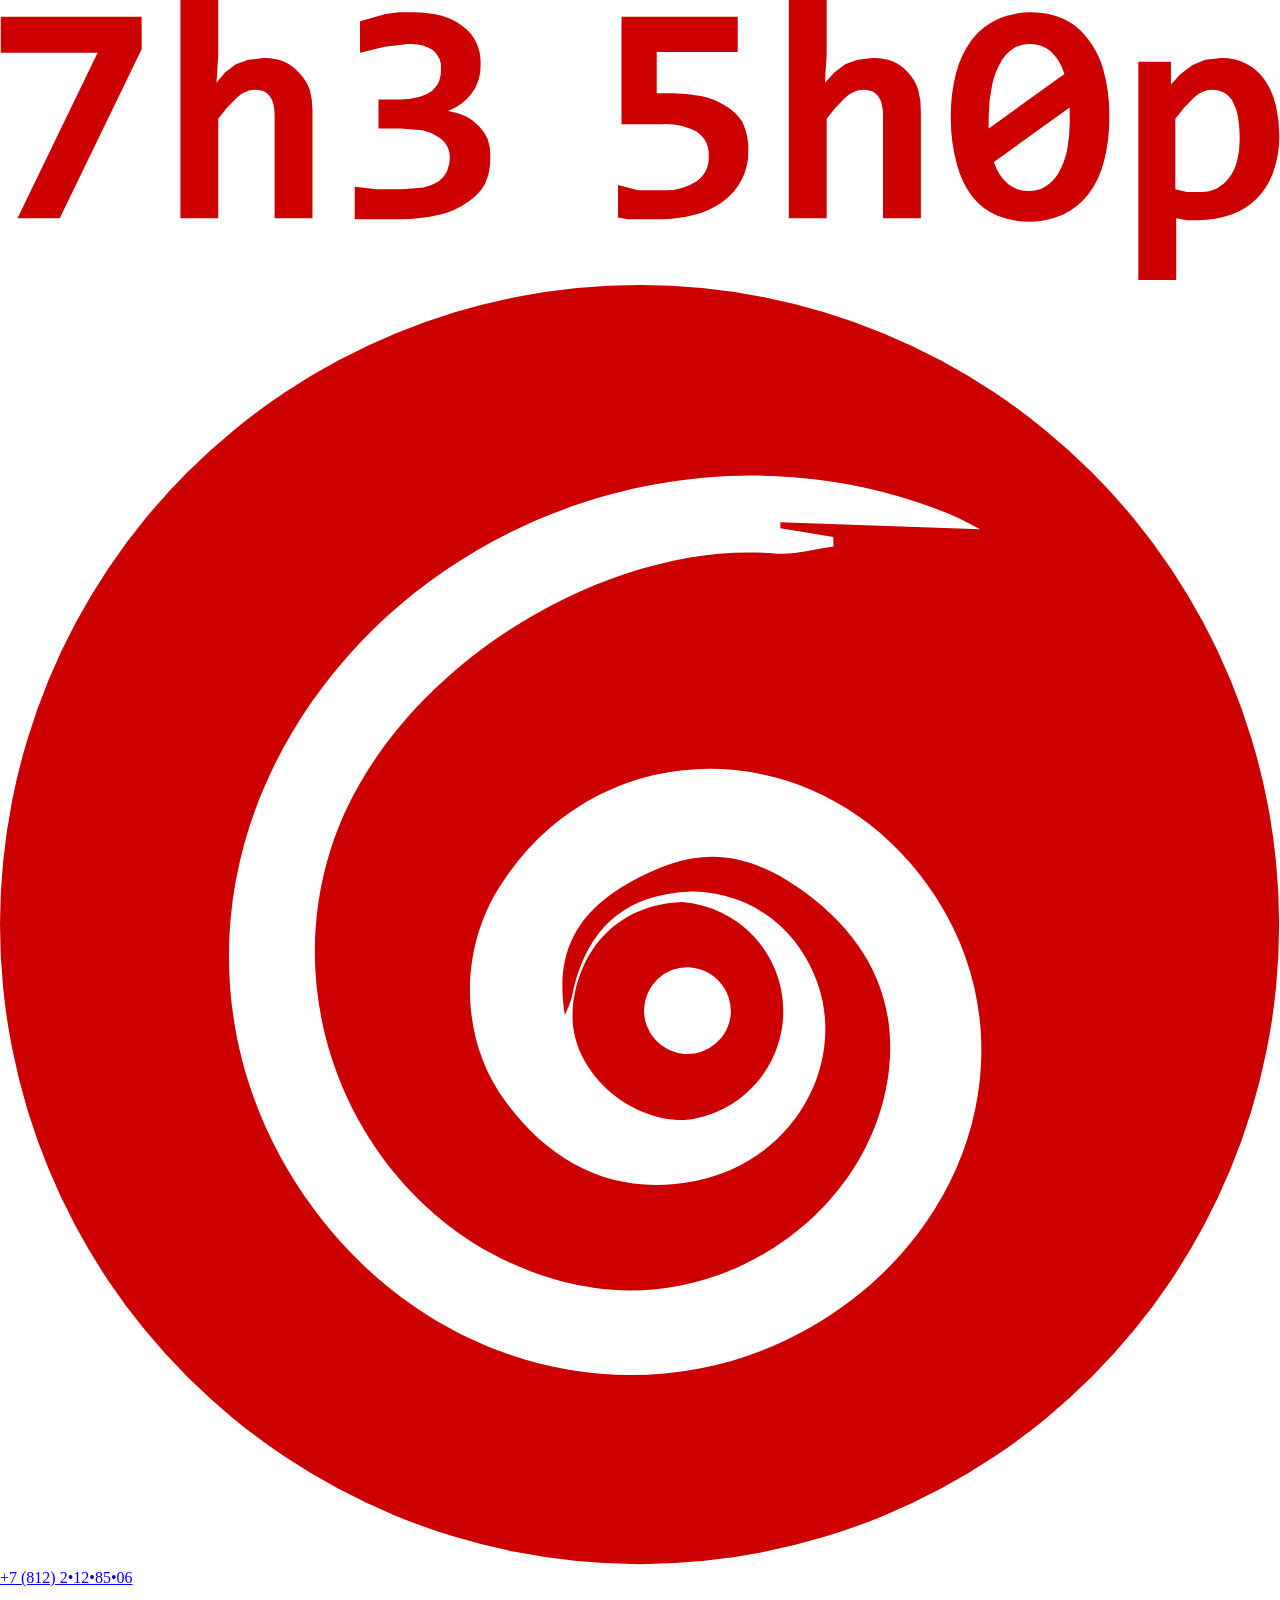
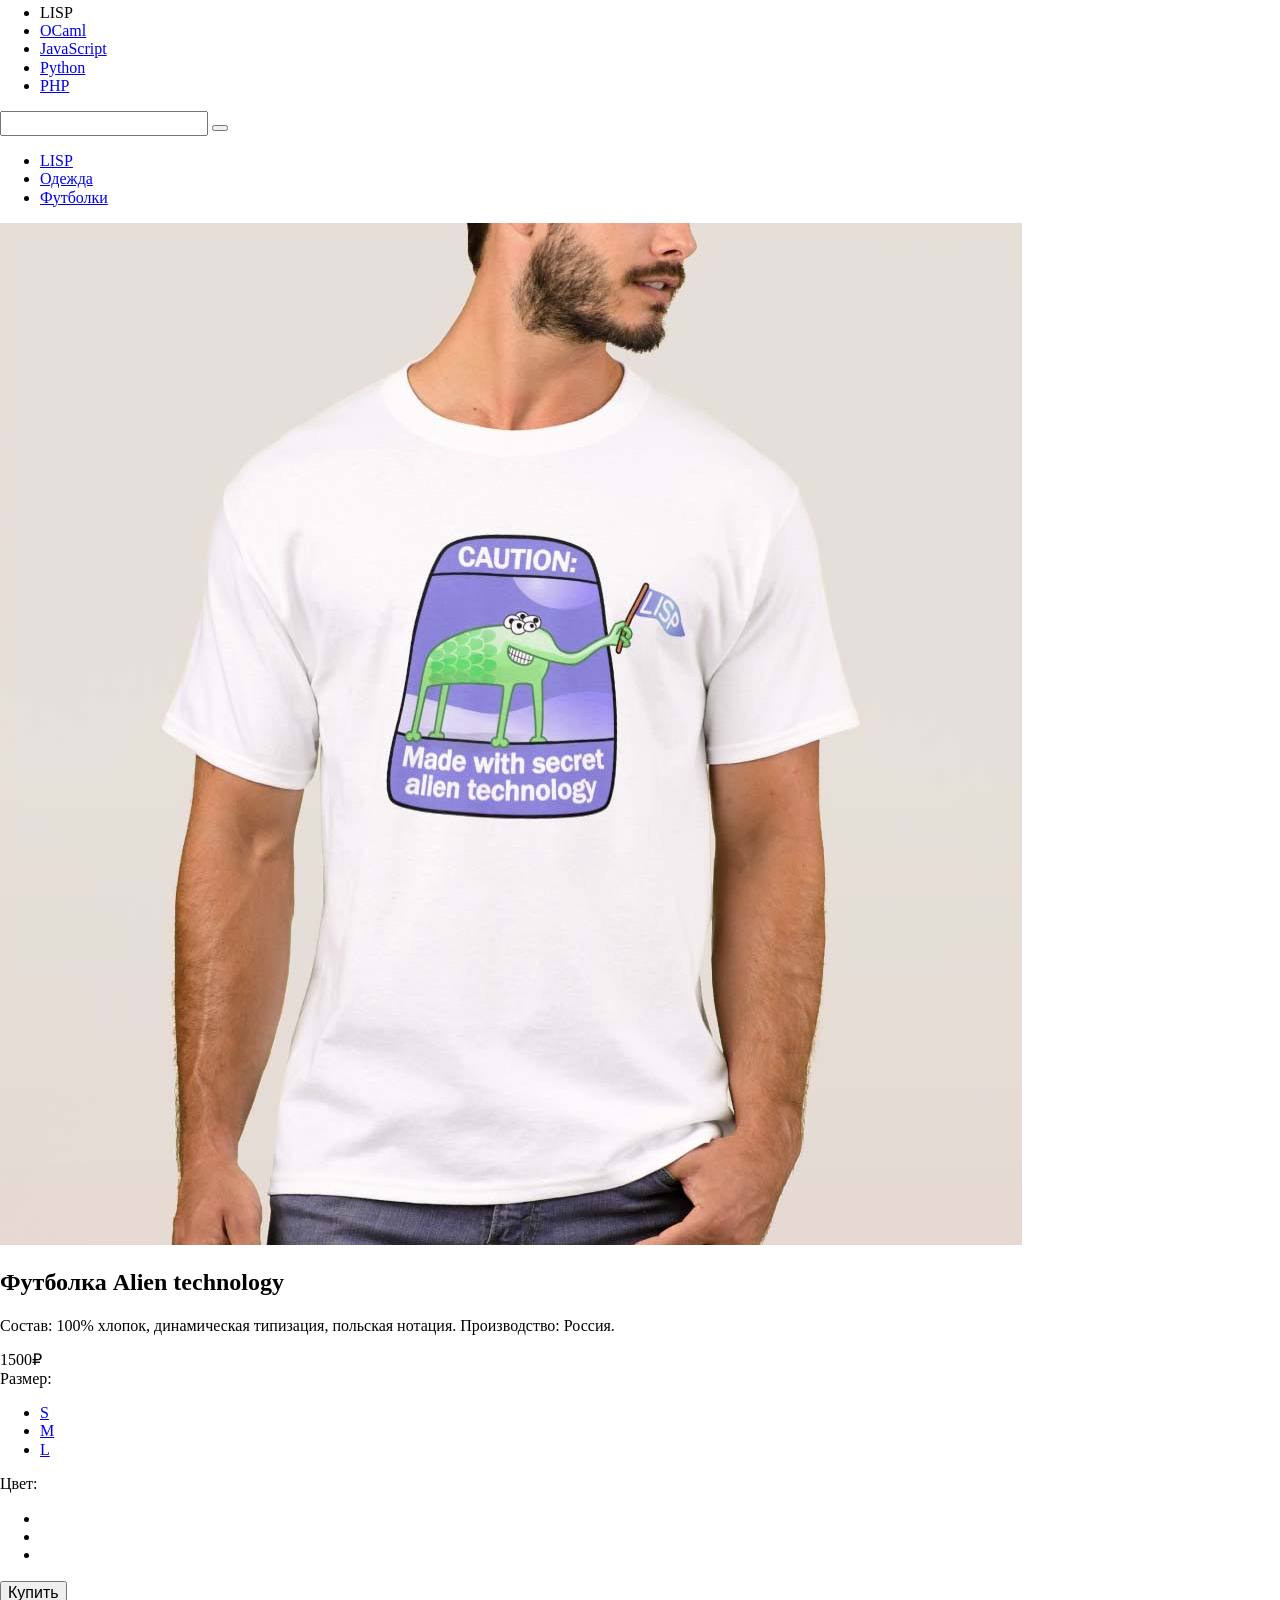
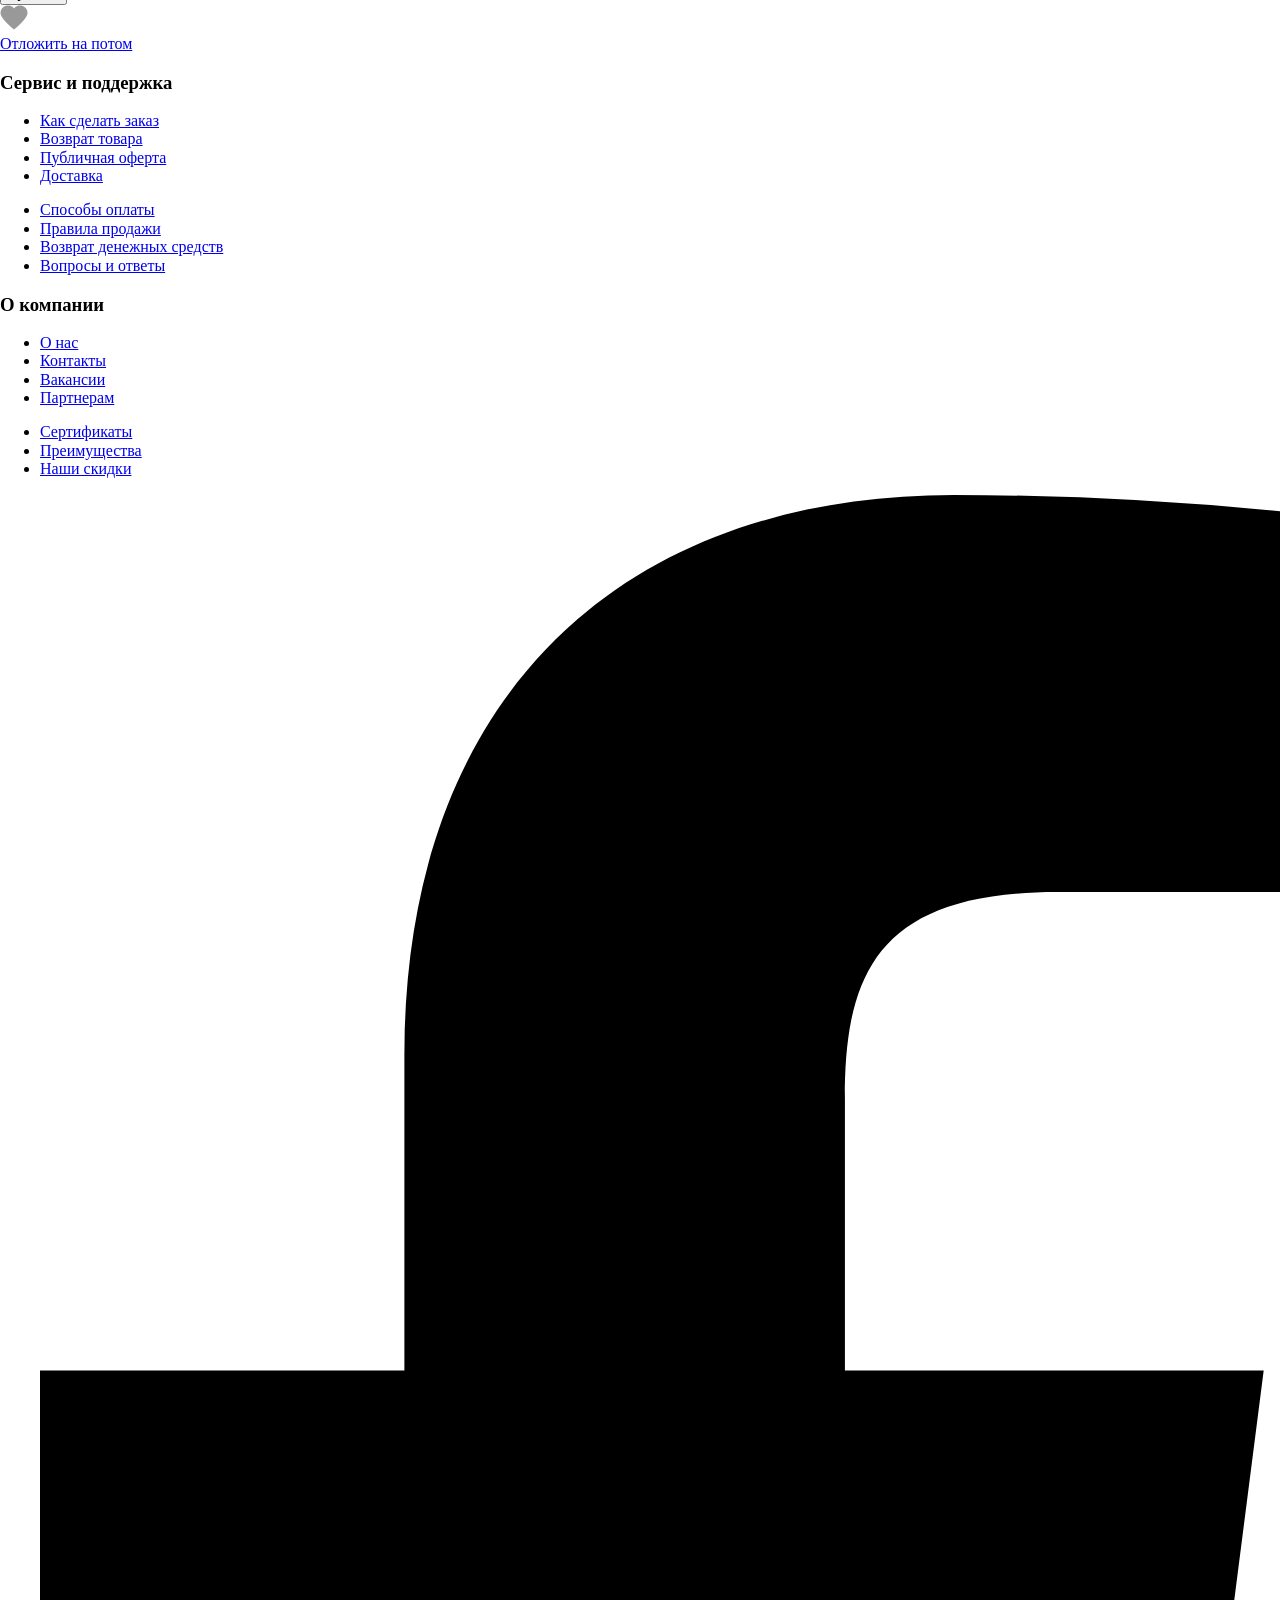
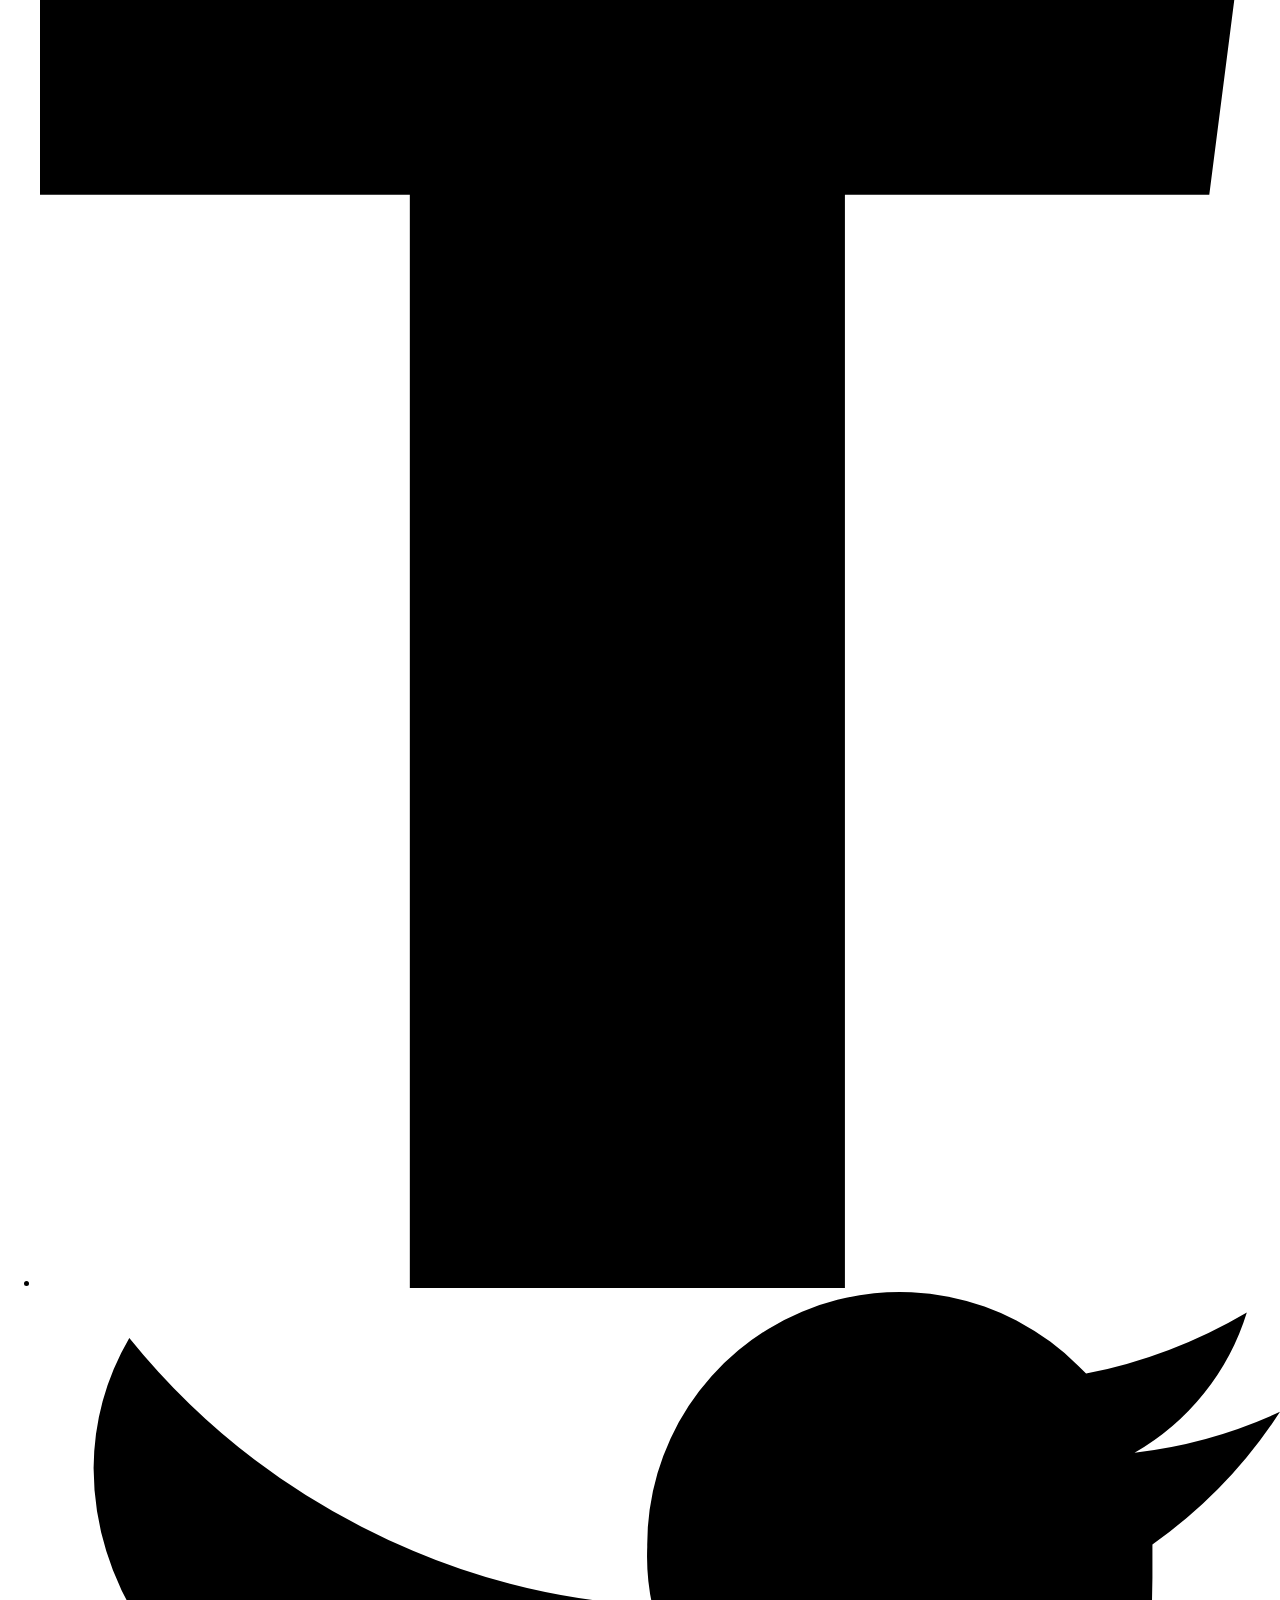
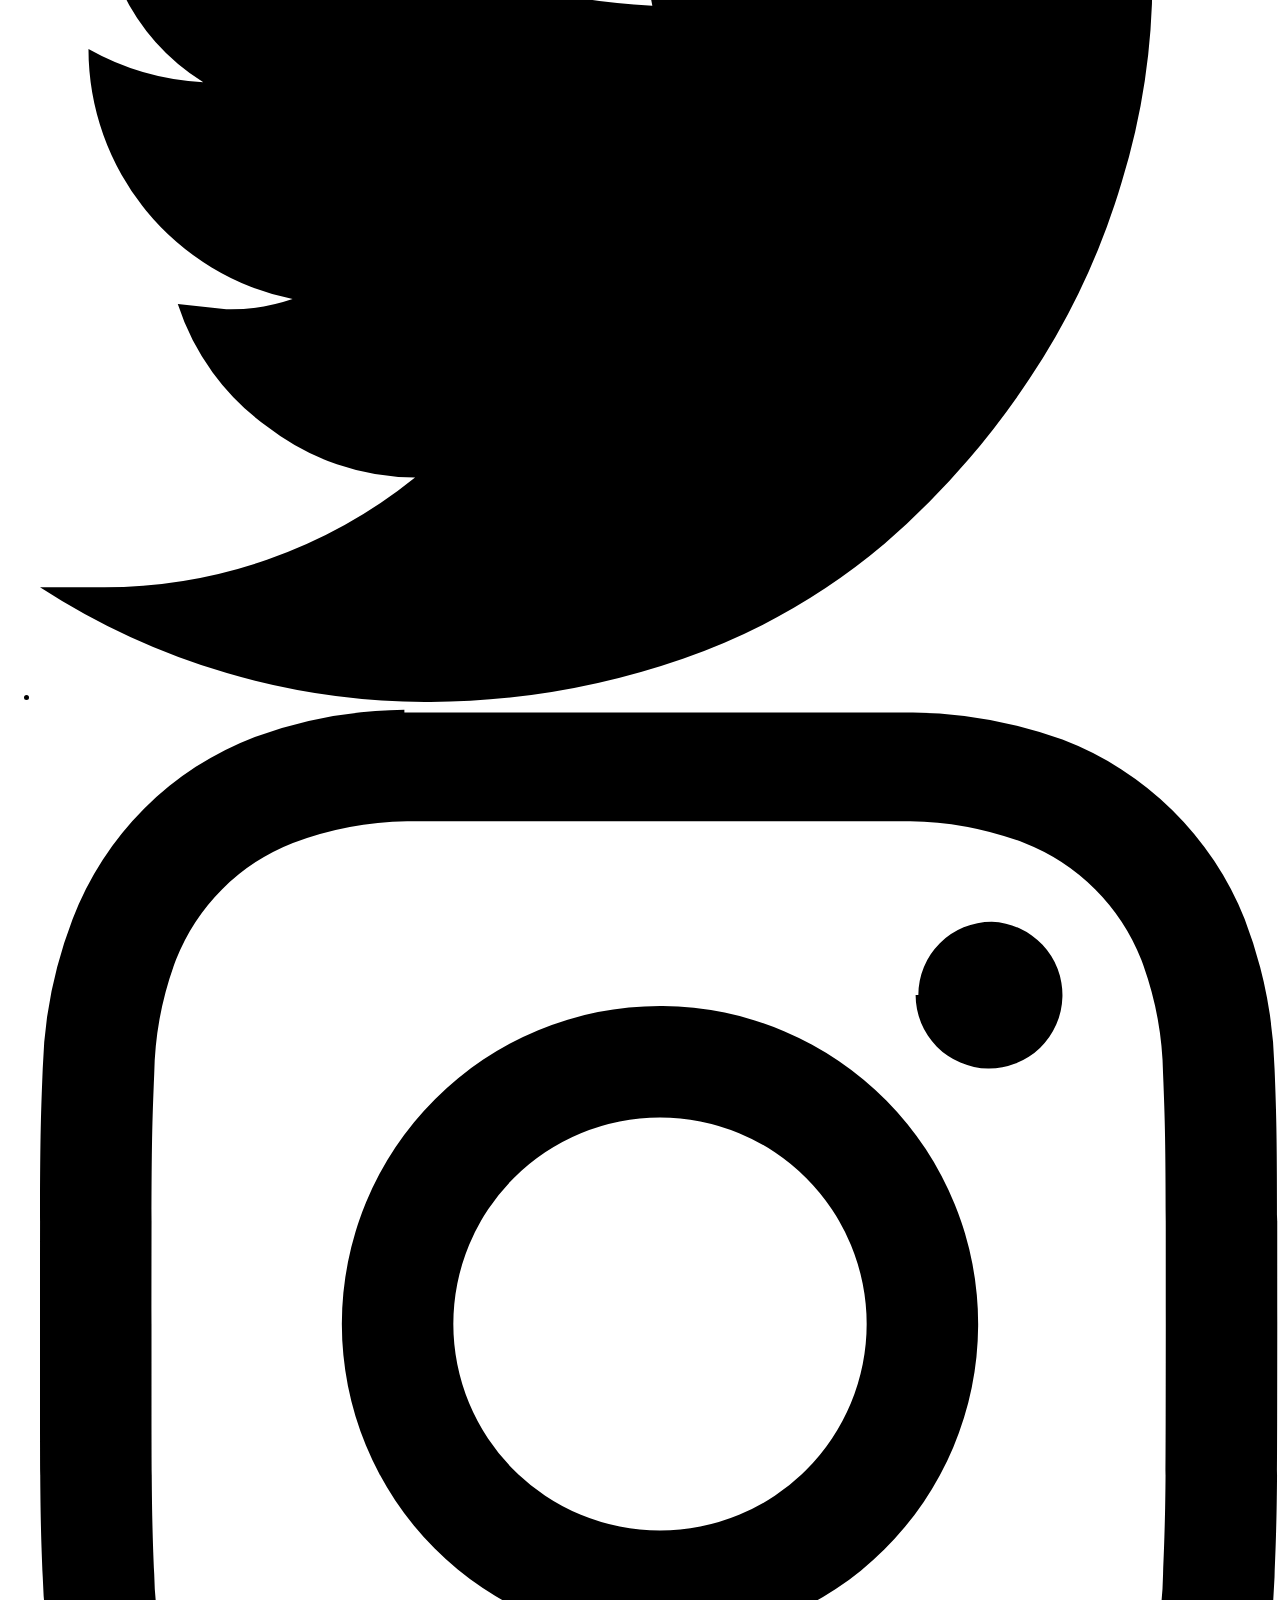
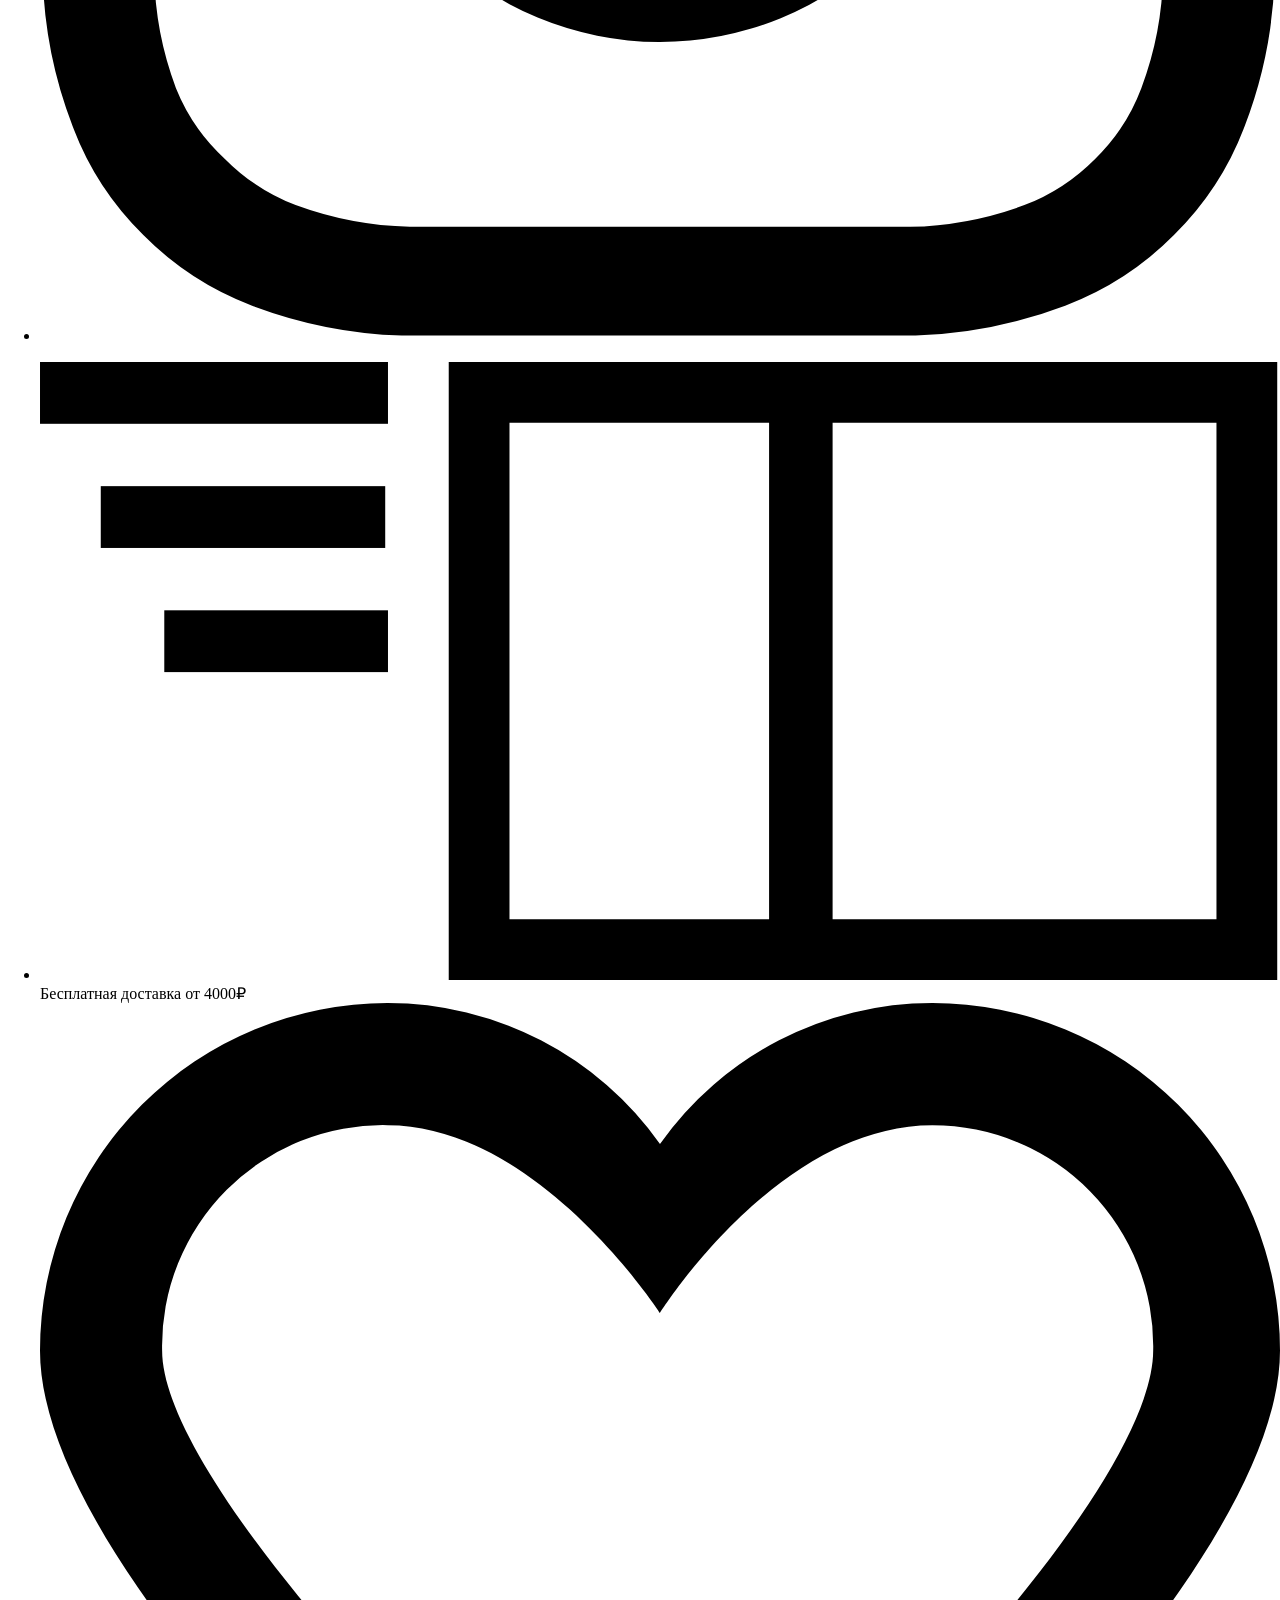
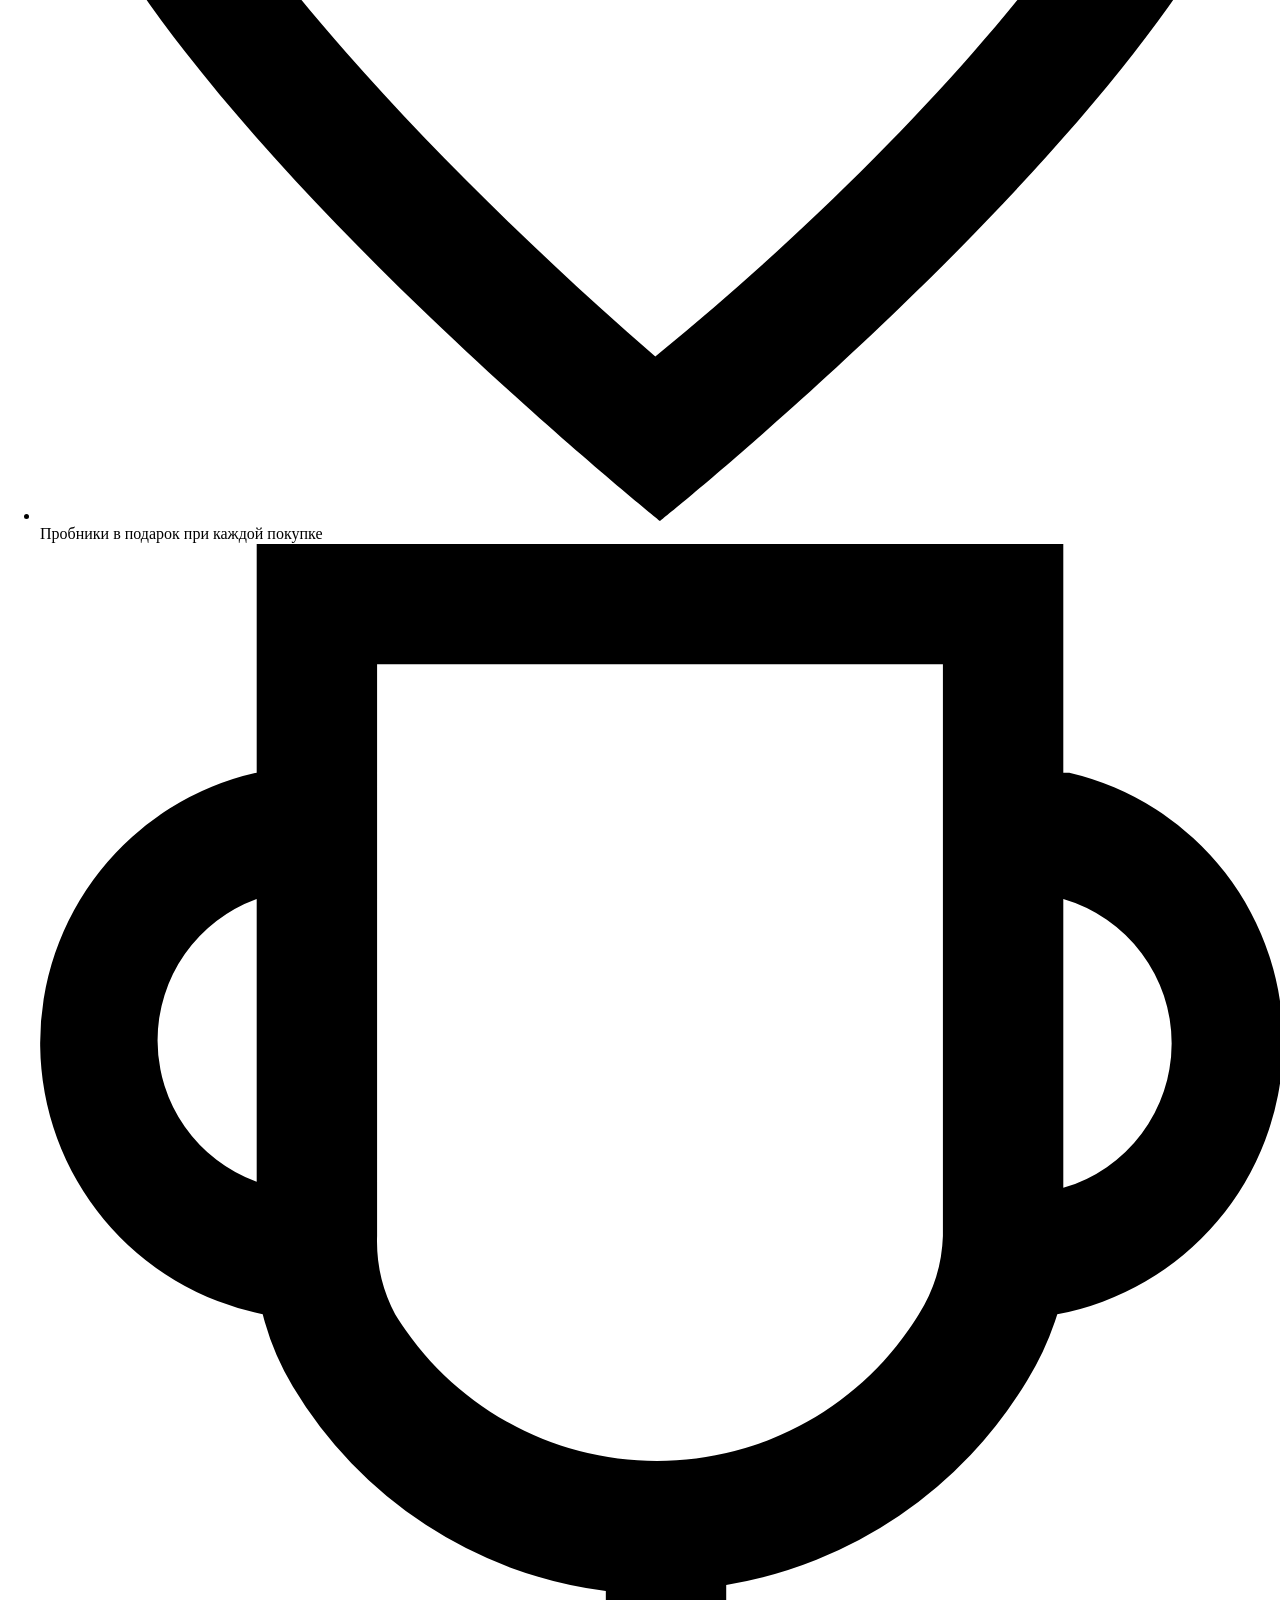
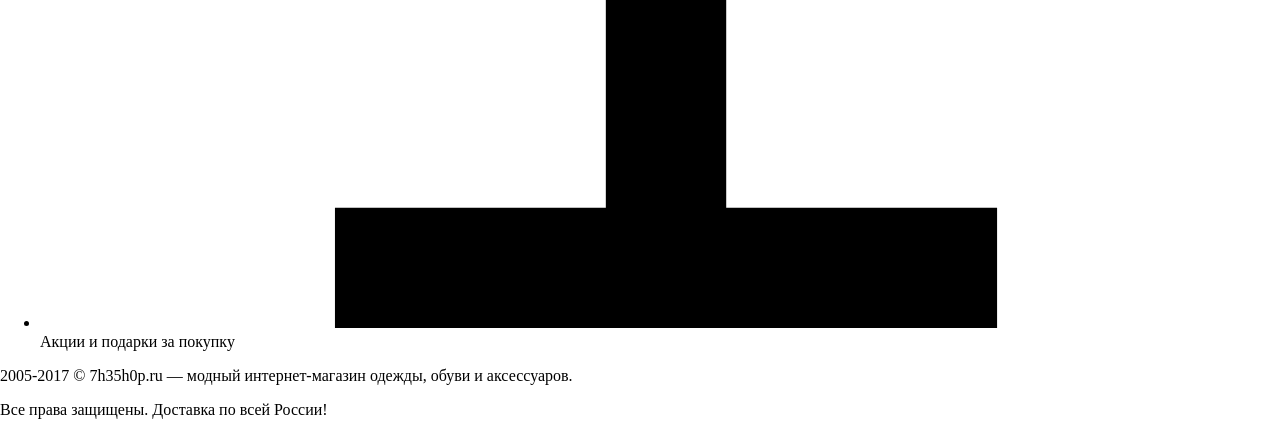
==== src/index.html @ dbb3b5ae "add files" ====
<!doctype html>
<html lang="ru-RU">
<head>
    <meta charset="UTF-8">

    <title>Document</title>
    <link rel="stylesheet" href="normalize.css">
    <link rel="stylesheet" href="css/main.css">

    <link href="https://fonts.googleapis.com/css?family=Roboto:300,400,700" rel="stylesheet">

    <meta name="viewport"
          content="width=device-width, user-scalable=no, initial-scale=1.0, maximum-scale=1.0, minimum-scale=1.0">
    <meta http-equiv="X-UA-Compatible" content="ie=edge">


</head>
<body>

<script type="text/javascript">
    function l_image(a) {
        document.example_img.src = a
    }
</script>
<div class="wrapper">
<div class="content">

    <header class="header">
        <div class="container clearfix">
            <div class="header__left">
                <object type="image/svg+xml" data="img/the_shop_logo.svg" class="header__logo-iconmain"></object>
            </div>
            <div class="header__center">
                <a class="header__logo" href="#">
                    <!--<img src="img/oggetto_logo" alt="logo">-->
                    <object type="image/svg+xml" data="img/oggetto_logo.svg" class="header__logo-icon"></object>
                </a>


            </div>
            <div class="header__right">
                <a href="tel:+78122128506" class="contacts__phone-link">+7 (812) 2•12•85•06</a>
            </div>
        </div>
    </header>


    <div class="navigation">
        <div class="container clearfix">
            <ul class="navigation__list">
                <li class="navigation__item">
                    LISP
                </li>
                <li class="navigation__item">
                    <a class="navigation__link" href="#">OCaml</a>
                </li>
                <li class="navigation__item">
                    <a class="navigation__link" href="#">JavaScript</a>
                </li>
                <li class="navigation__item">
                    <a class="navigation__link" href="#">Python</a>
                </li>
                <li class="navigation__item">
                    <a class="navigation__link" href="#">PHP</a>
                </li>
            </ul>
            <div class="navigation__search">
                <form class="navigation__form" action="#" method="get">
                    <input class="navigation__textfield" type="text">
                    <button class="navigation__button" type="submit"></button>
                </form>
            </div>
        </div>
    </div>

    <main class="maincontent">
        <div class="container clearfix">
            <div class="breadcrumbs">
                <ul class="breadcrumbs__list">
                    <li class="breadcrumbs__item">
                        <a class="breadcrumbs__link" href="#">LISP</a>
                    </li>
                    <li class="breadcrumbs__item">
                        <a class="breadcrumbs__link" href="#">Одежда</a>
                    </li>
                    <li class="breadcrumbs__item breadcrumbs__item--active">
                        <a class="breadcrumbs__link" href="#">Футболки</a>
                    </li>
                </ul>
            </div>


            <div class="product">
                <img src="img/tshirts/tshirt_white.jpg" alt="tshirt_white" name="example_img">
            </div>

            <div class="info">
                <div class="info__description">
                    <h2 class="info__title">
                        Футболка Alien technology
                    </h2>
                    <p class="info__description">
                        Состав: 100&#37; хлопок, динамическая типизация, польская нотация.
                        Производство: Россия.
                    </p>
                </div>
                <div class="info__price">
                    <span class="price__rub">1500₽</span>
                </div>

                <div class="info__size">
                    Размер:
                </div>




                <ul class="info__list">
                    <li class="info__item" onclick="this.className = (this.className == 'info__item' ? 'info__item_active' : 'info__item')">
                        <a href="#" class="info__link">S</a>
                    </li>
                    <li class="info__item" onclick="this.className = (this.className == 'info__item' ? 'info__item_active' : 'info__item')">
                        <a href="#" class="info__link">M</a>
                    </li>
                    <li class="info__item" onclick="this.className = (this.className == 'info__item' ? 'info__item_active' : 'info__item')">
                        <a href="#" class="info__link">L</a>
                    </li>
                </ul>
                <div class="info__color">
                    Цвет:
                </div>

                <ul class="info__color-list">

                    <li class="info__color-item info__color-white">
                    <a href="javascript:l_image ('img/tshirts/tshirt_white.jpg')" class="info__link-color">

                    </a>
                    </li>


                        <li class="info__color-item info__color-yellow">
                            <a href="javascript:l_image ('img/tshirts/tshirt_yellow.jpg')" class="info__link-color"></a>
                        </li>


                        <li class="info__color-item info__color-green">
                            <a href="javascript:l_image ('img/tshirts/tshirt_green.jpg')" class="info__link-color"></a>
                        </li>

                </ul>


                <button class="info__buy">
                    Купить
                </button>

                <div class="info__wishlist">

                    <a href="#" class="info__link-wish">
                        <div class="info__img">
                            <object type="image/svg+xml" data="img/icons/heart-grey.svg" class="info__icon"></object>

                        </div>
                        <div class="info__text">
                            Отложить на потом
                        </div>
                    </a>

                </div>
            </div>
        </div>
    </main>
</div>
<footer class="footer">
    <div class="container ">
        <div class="footer__top clearfix">

            <div class="service">
                <h3 class="service__title">
                    Сервис и поддержка
                </h3>
                <ul class="service__list service__list-first">
                    <li class="service__item">
                        <a href="#" class="service__link">Как сделать заказ</a>
                    </li>
                    <li class="service__item">
                        <a href="#" class="service__link">Возврат товара</a>
                    </li>
                    <li class="service__item">
                        <a href="#" class="service__link">Публичная оферта</a>
                    </li>
                    <li class="service__item">
                        <a href="#" class="service__link">Доставка</a>
                    </li>
                </ul>

                <ul class="service__list service__list-second">
                    <li class="service__item">
                        <a href="#" class="service__link">Способы оплаты</a>
                    </li>
                    <li class="service__item">
                        <a href="#" class="service__link">Правила продажи</a>
                    </li>
                    <li class="service__item">
                        <a href="#" class="service__link">Возврат денежных средств</a>
                    </li>
                    <li class="service__item">
                        <a href="#" class="service__link"> Вопросы и ответы</a>
                    </li>
                </ul>
            </div>

            <div class="about">
                <h3 class="about__title">
                    О компании
                </h3>
                <ul class="about__list about__list-first">
                    <li class="about__item ">
                        <a href="#" class="about__link">О нас</a>
                    </li>
                    <li class="about__item">
                        <a href="#" class="about__link">Контакты</a>
                    </li>
                    <li class="about__item">
                        <a href="#" class="about__link">Вакансии</a>
                    </li>
                    <li class="about__item">
                        <a href="#" class="about__link">Партнерам</a>
                    </li>
                </ul>

                <ul class="about__list about__list-second">
                    <li class="about__item">
                        <a href="#" class="about__link">Сертификаты</a>
                    </li>
                    <li class="about__item">
                        <a href="#" class="about__link">Преимущества</a>
                    </li>
                    <li class="about__item">
                        <a href="#" class="about__link">Наши скидки</a>
                    </li>
                </ul>
            </div>


            <div class="social">
                <ul class="social__list">
                    <li class="social__item">
                        <a href="#" class="social__link">
                            <img src="img/icons/facebook.svg" alt="" class="social__icon">
                        </a>
                    </li>
                    <li class="social__item">
                        <a href="#" class="social__link">
                            <img src="img/icons/twitter.svg" alt="" class="social__icon">
                        </a>
                    </li>
                    <li class="social__item">
                        <a href="#" class="social__link">
                            <img src="img/icons/instagram.svg" alt="" class="social__icon">
                        </a>
                    </li>
                </ul>
            </div>

            <div class="avantages">
                <ul class="avantages__list">
                    <li class="avantages__item avantages__item--del">
                        <div class="avantages__img">
                            <img src="img/icons/delivery.svg" alt="" class="avantages__icon">
                        </div>
                        <div class="avantages__text">
                            Бесплатная доставка от 4000₽
                        </div>
                    </li>


                    <li class="avantages__item avantages__item--present">
                        <div class="avantages__img">
                            <img src="img/icons/heart.svg" alt="" class="avantages__icon">
                        </div>
                        <div class="avantages__text">
                            Пробники в подарок при каждой покупке
                        </div>
                    </li>


                    <li class="avantages__item avantages__item--stock">
                        <div class="avantages__img">
                            <img src="img/icons/cup.svg" alt="" class="avantages__icon">
                        </div>
                        <div class="avantages__text">
                            Акции и подарки за покупку
                        </div>
                    </li>
                </ul>
            </div>
        </div>
        <div class="footer__bottom">
            <div class="text">
                <p class="text__license">
                    2005-2017 © 7h35h0p.ru — модный интернет-магазин одежды, обуви и аксессуаров.
                </p>
                <p class="text__delivery">
                    Все права защищены. Доставка по всей России!
                </p>
            </div>
        </div>


    </div>
</footer>
</div>

</body>
</html>
---- src/css/main.css ----
@import "fonts.css";
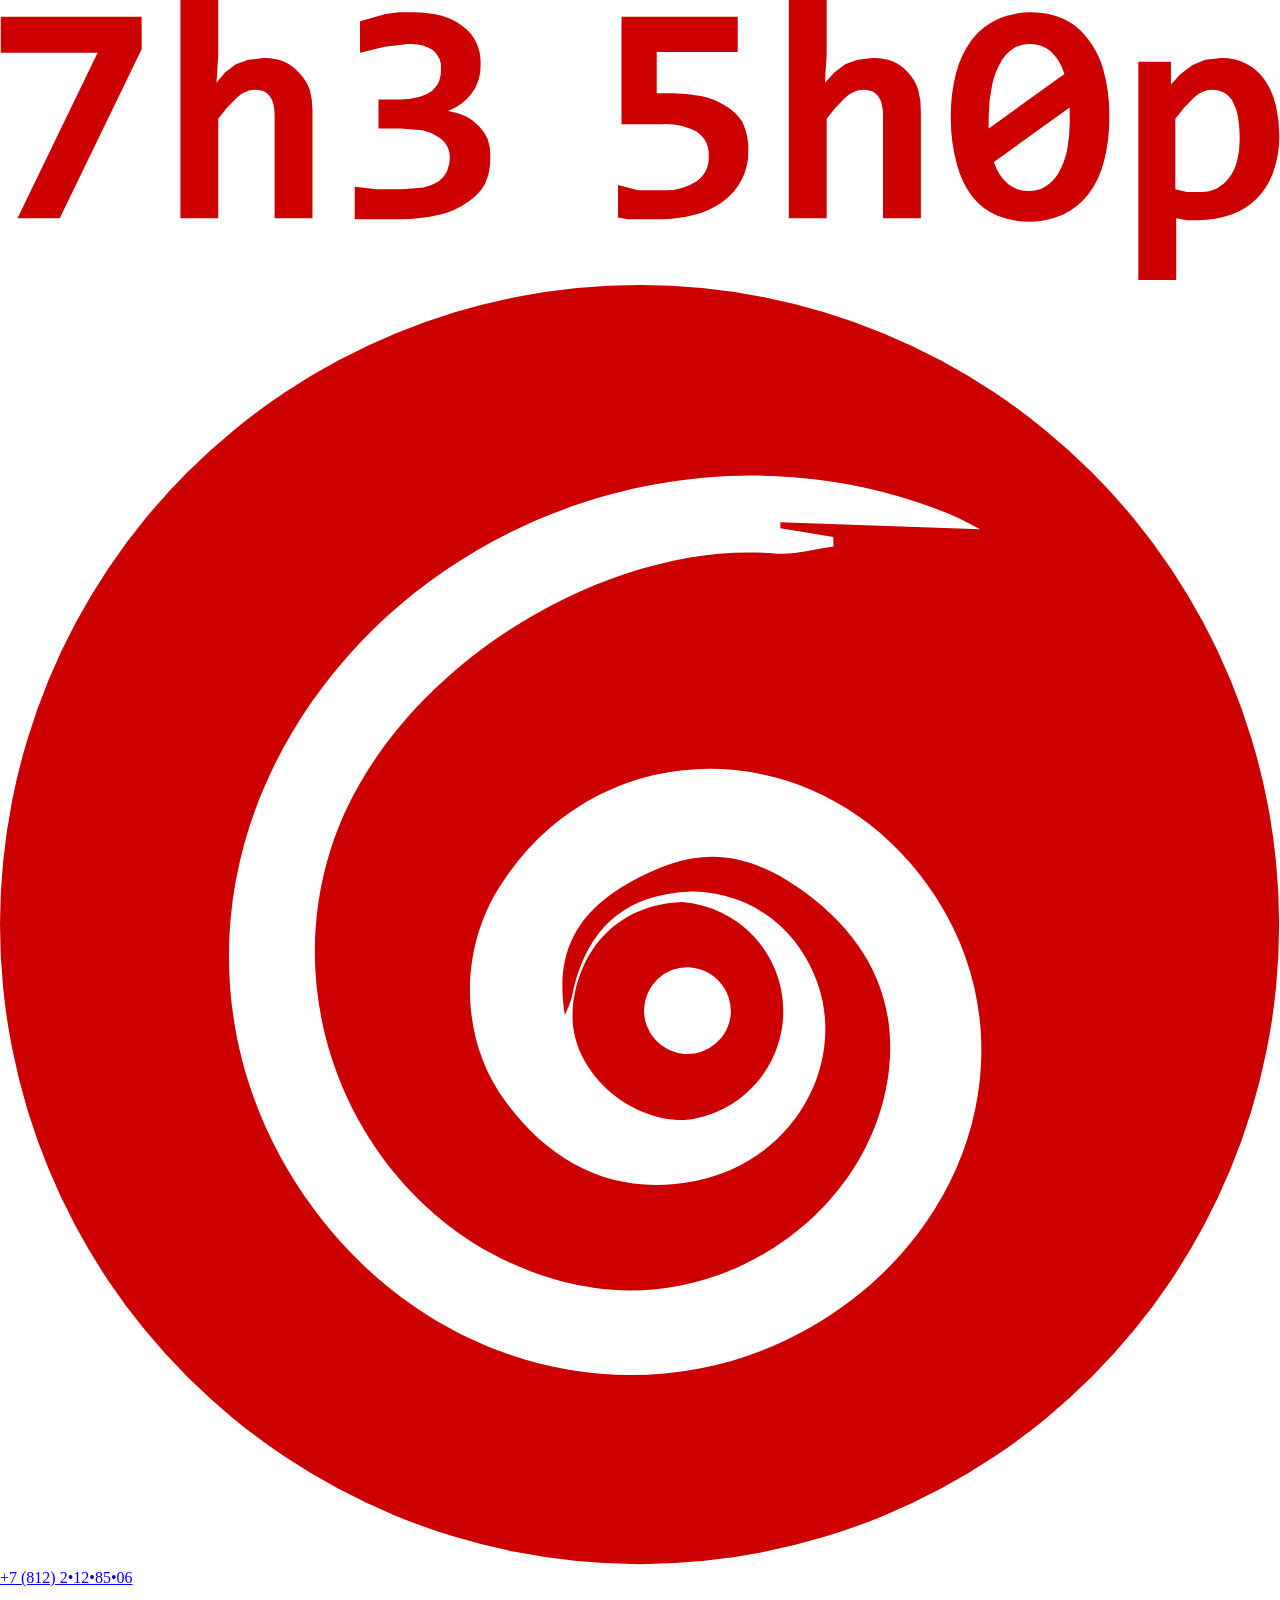
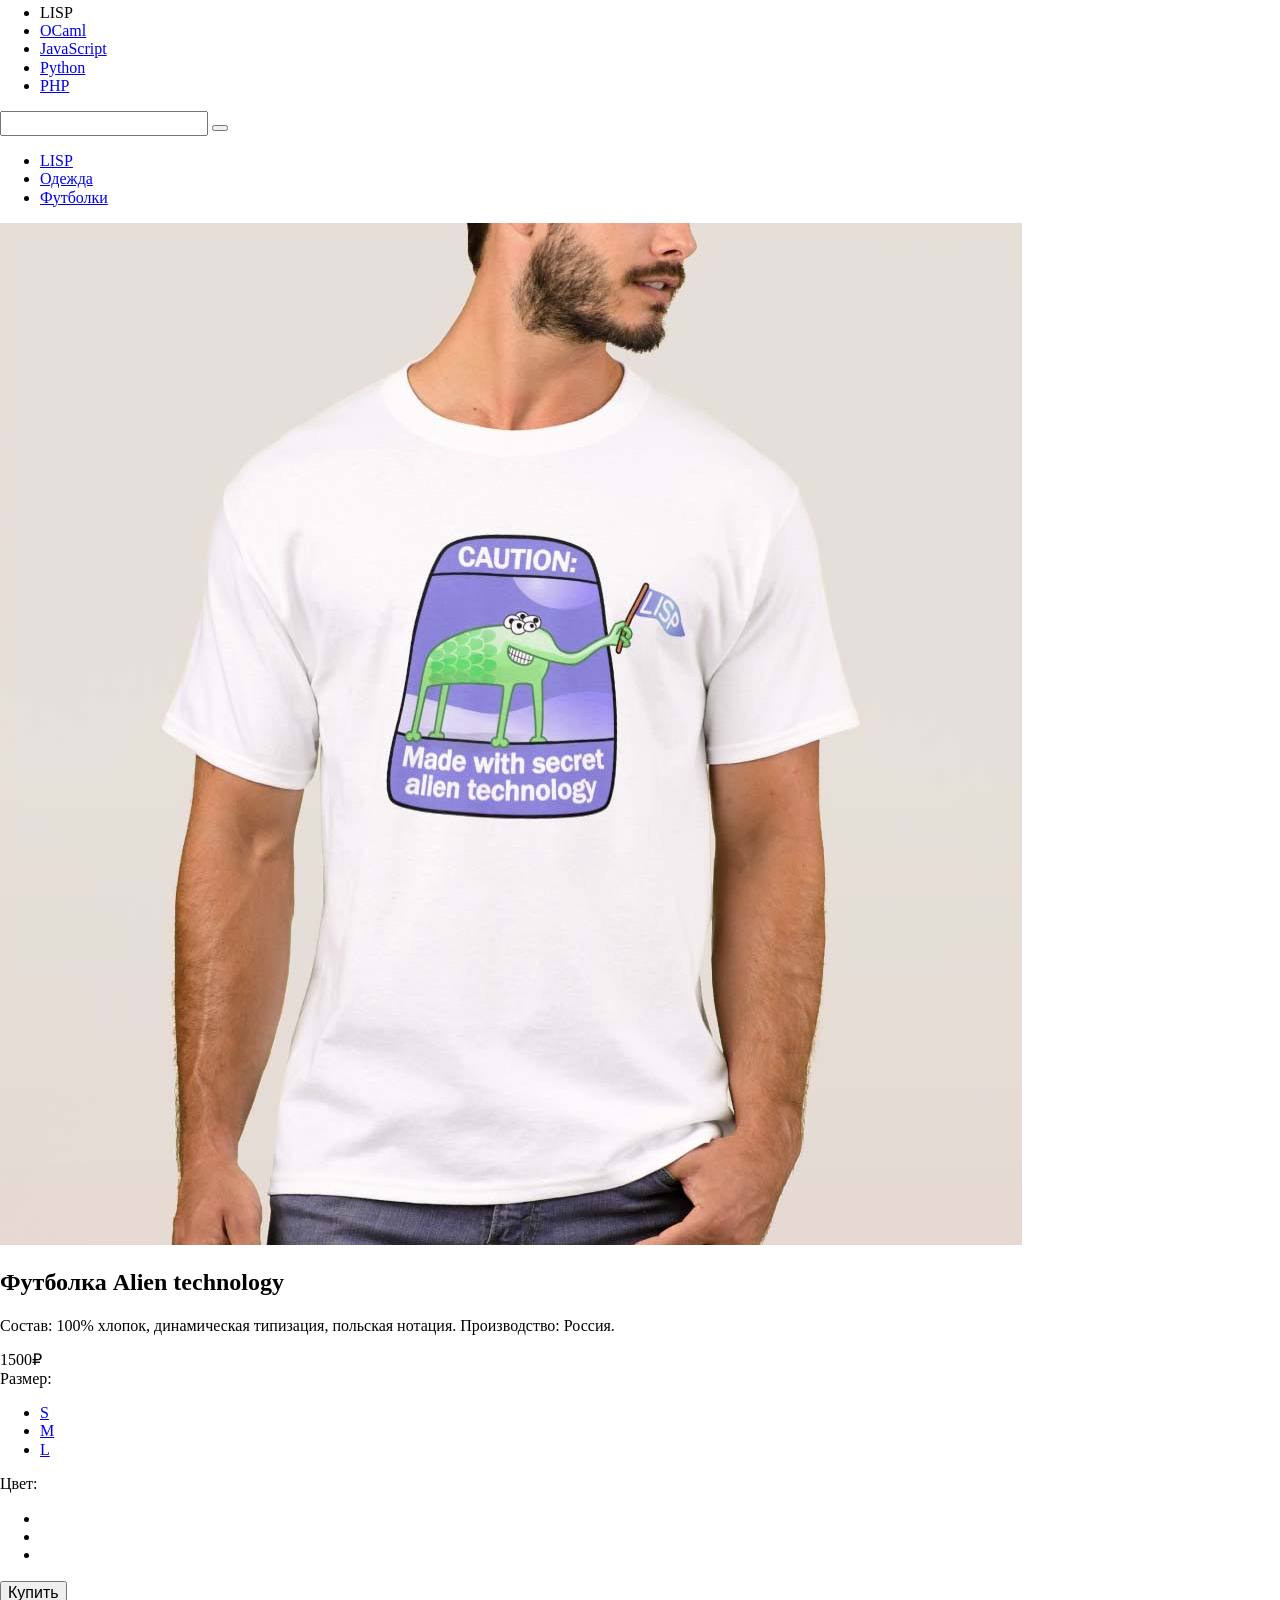
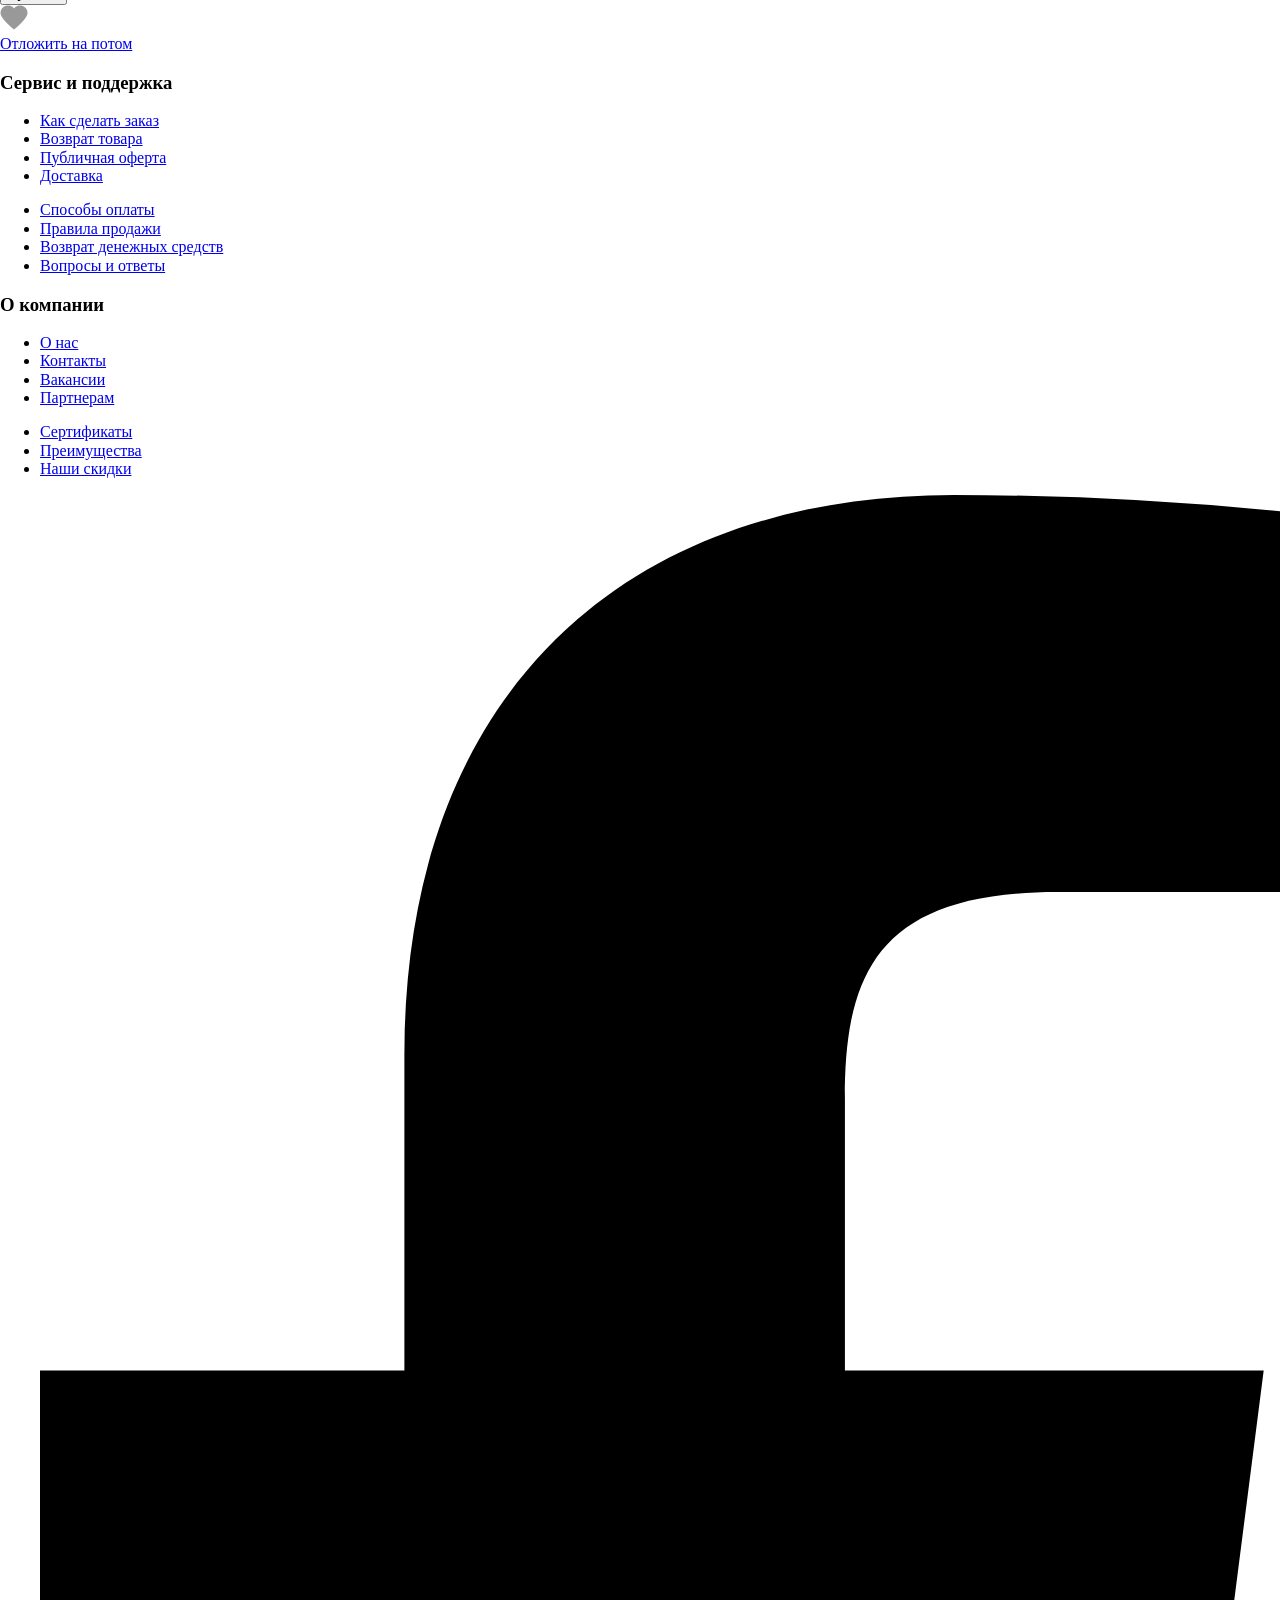
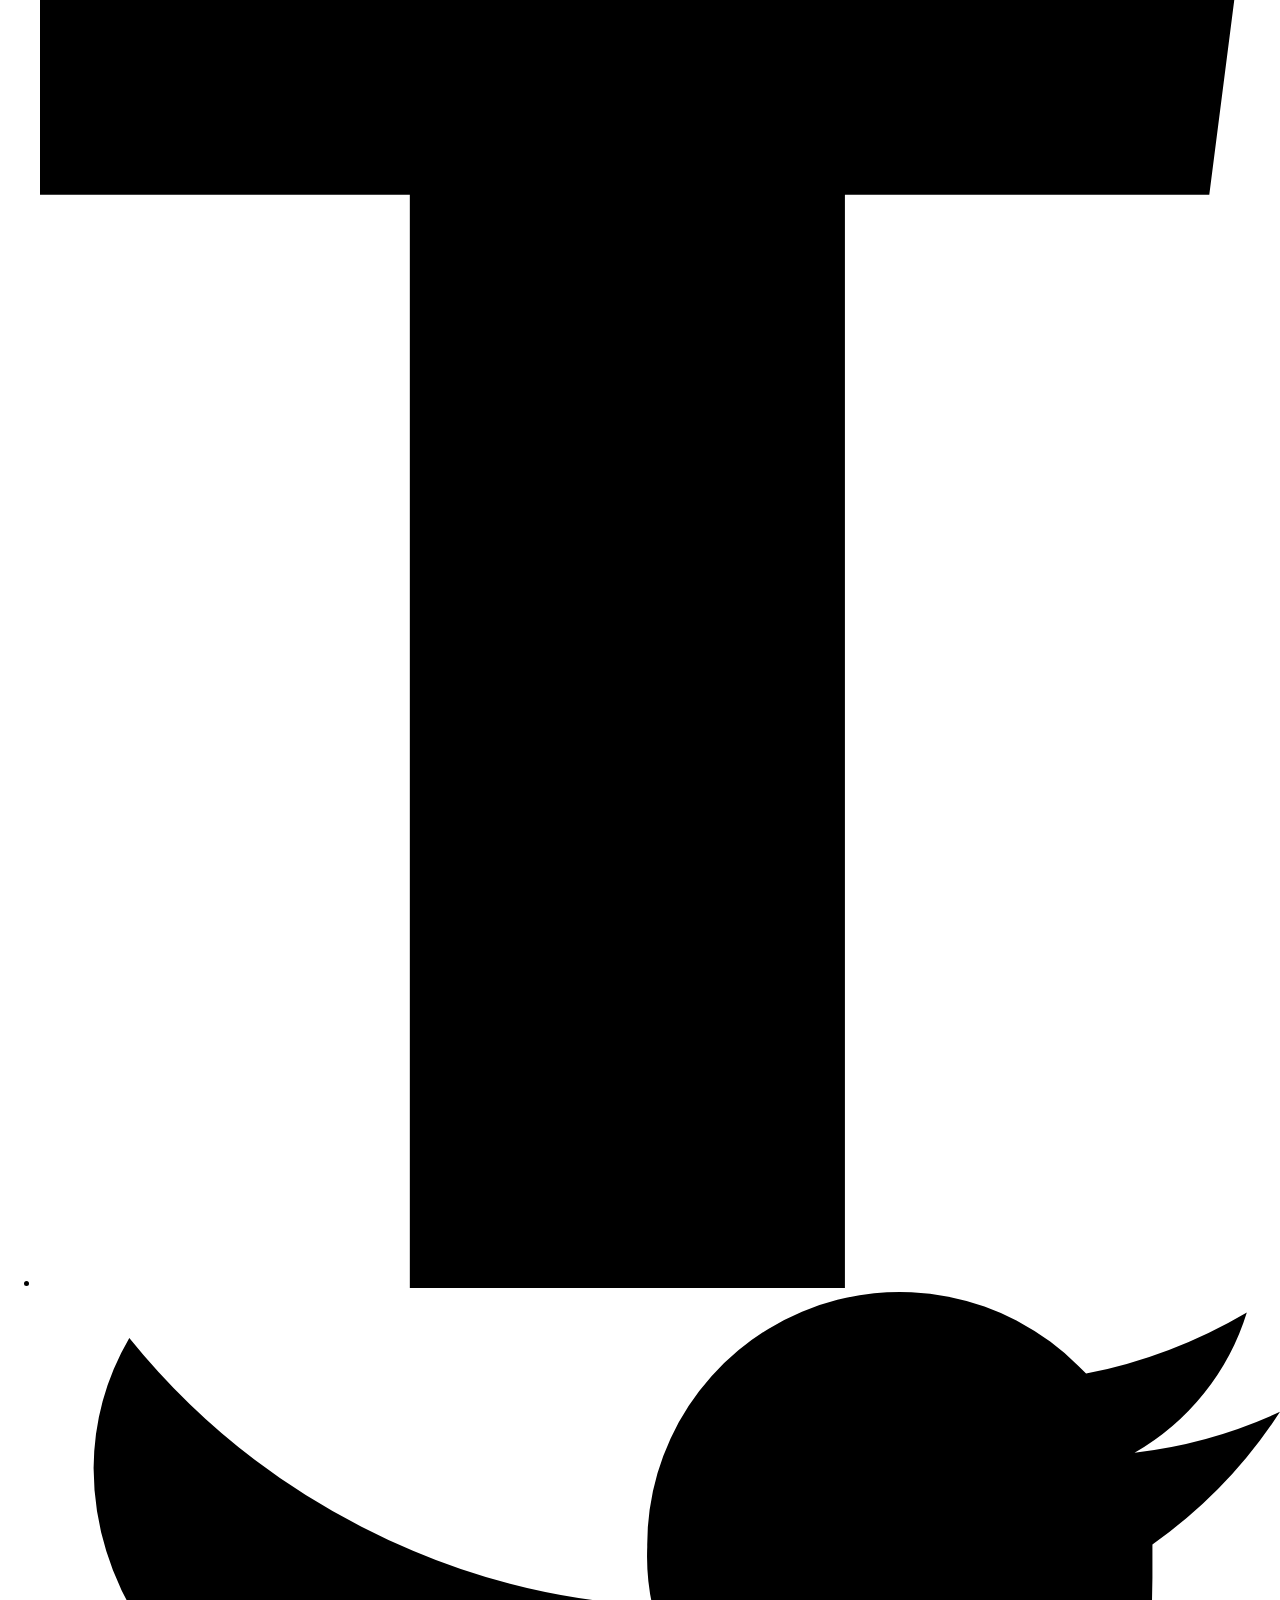
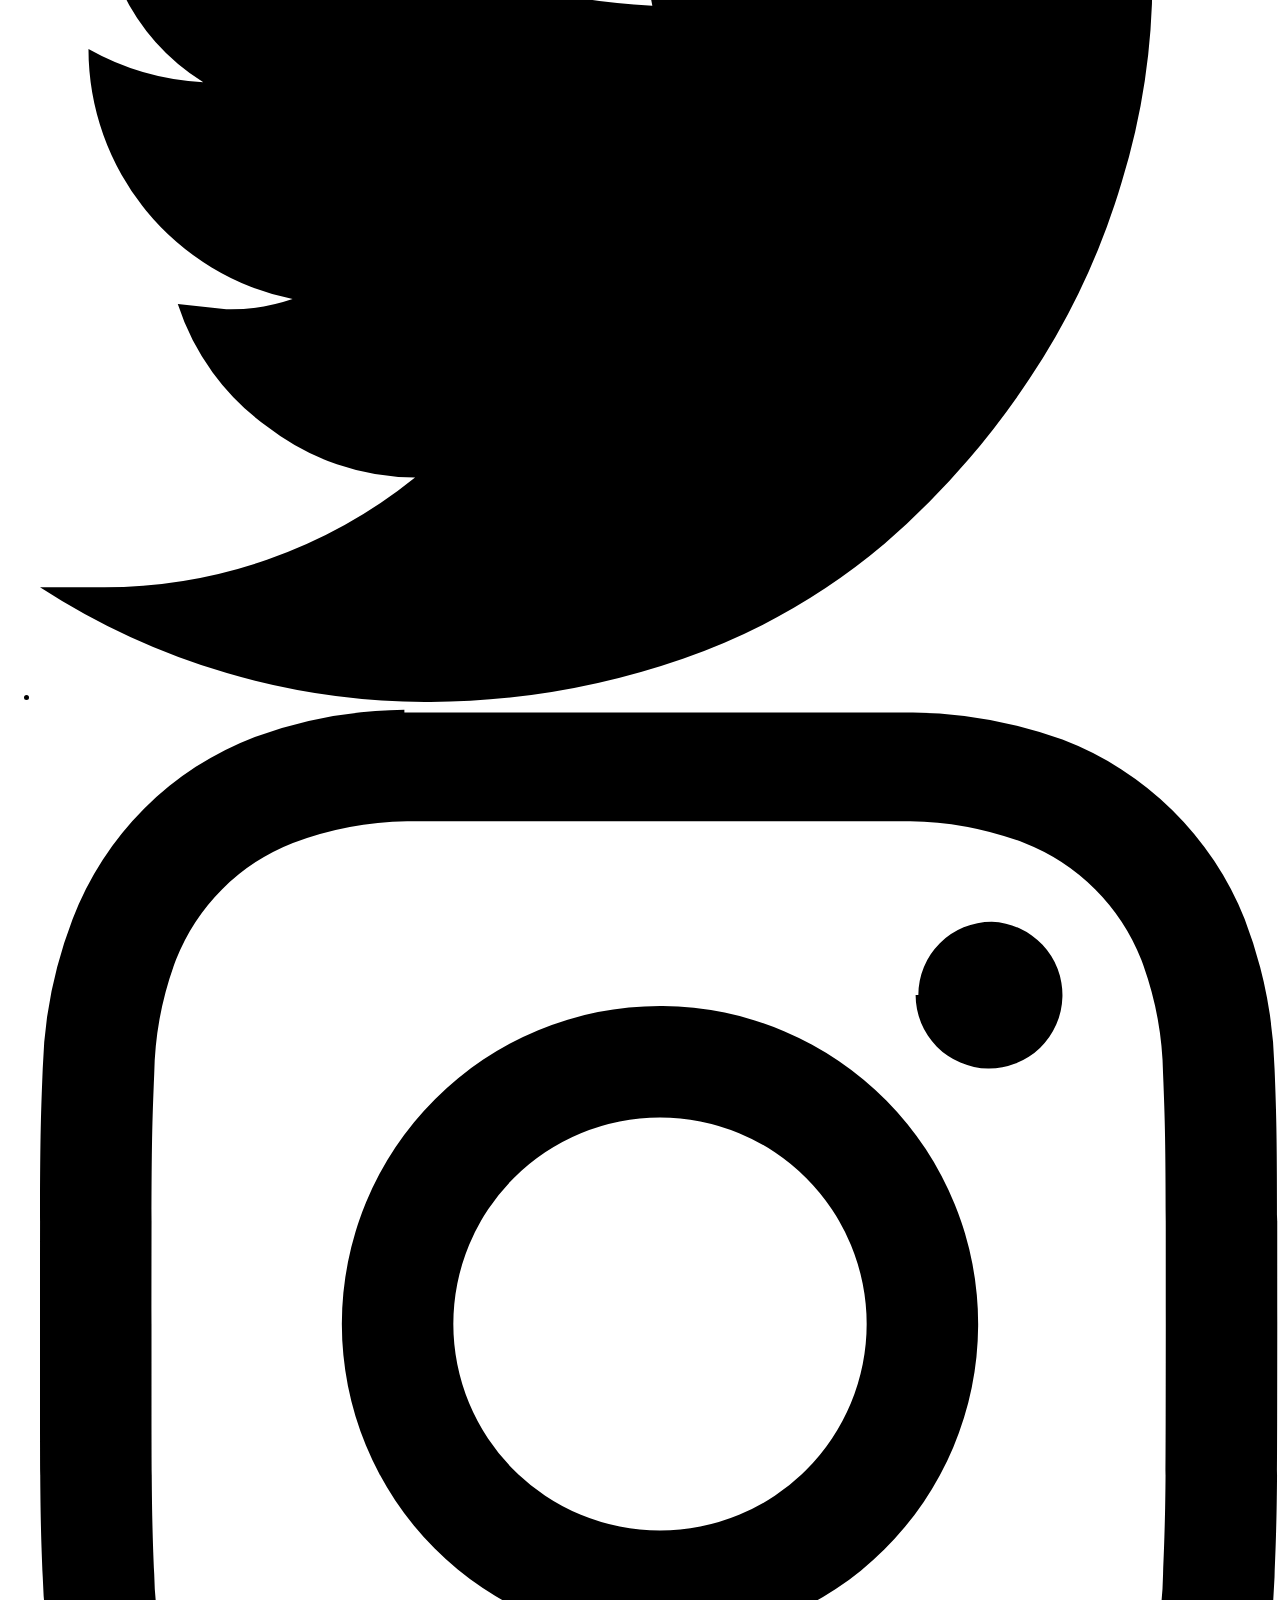
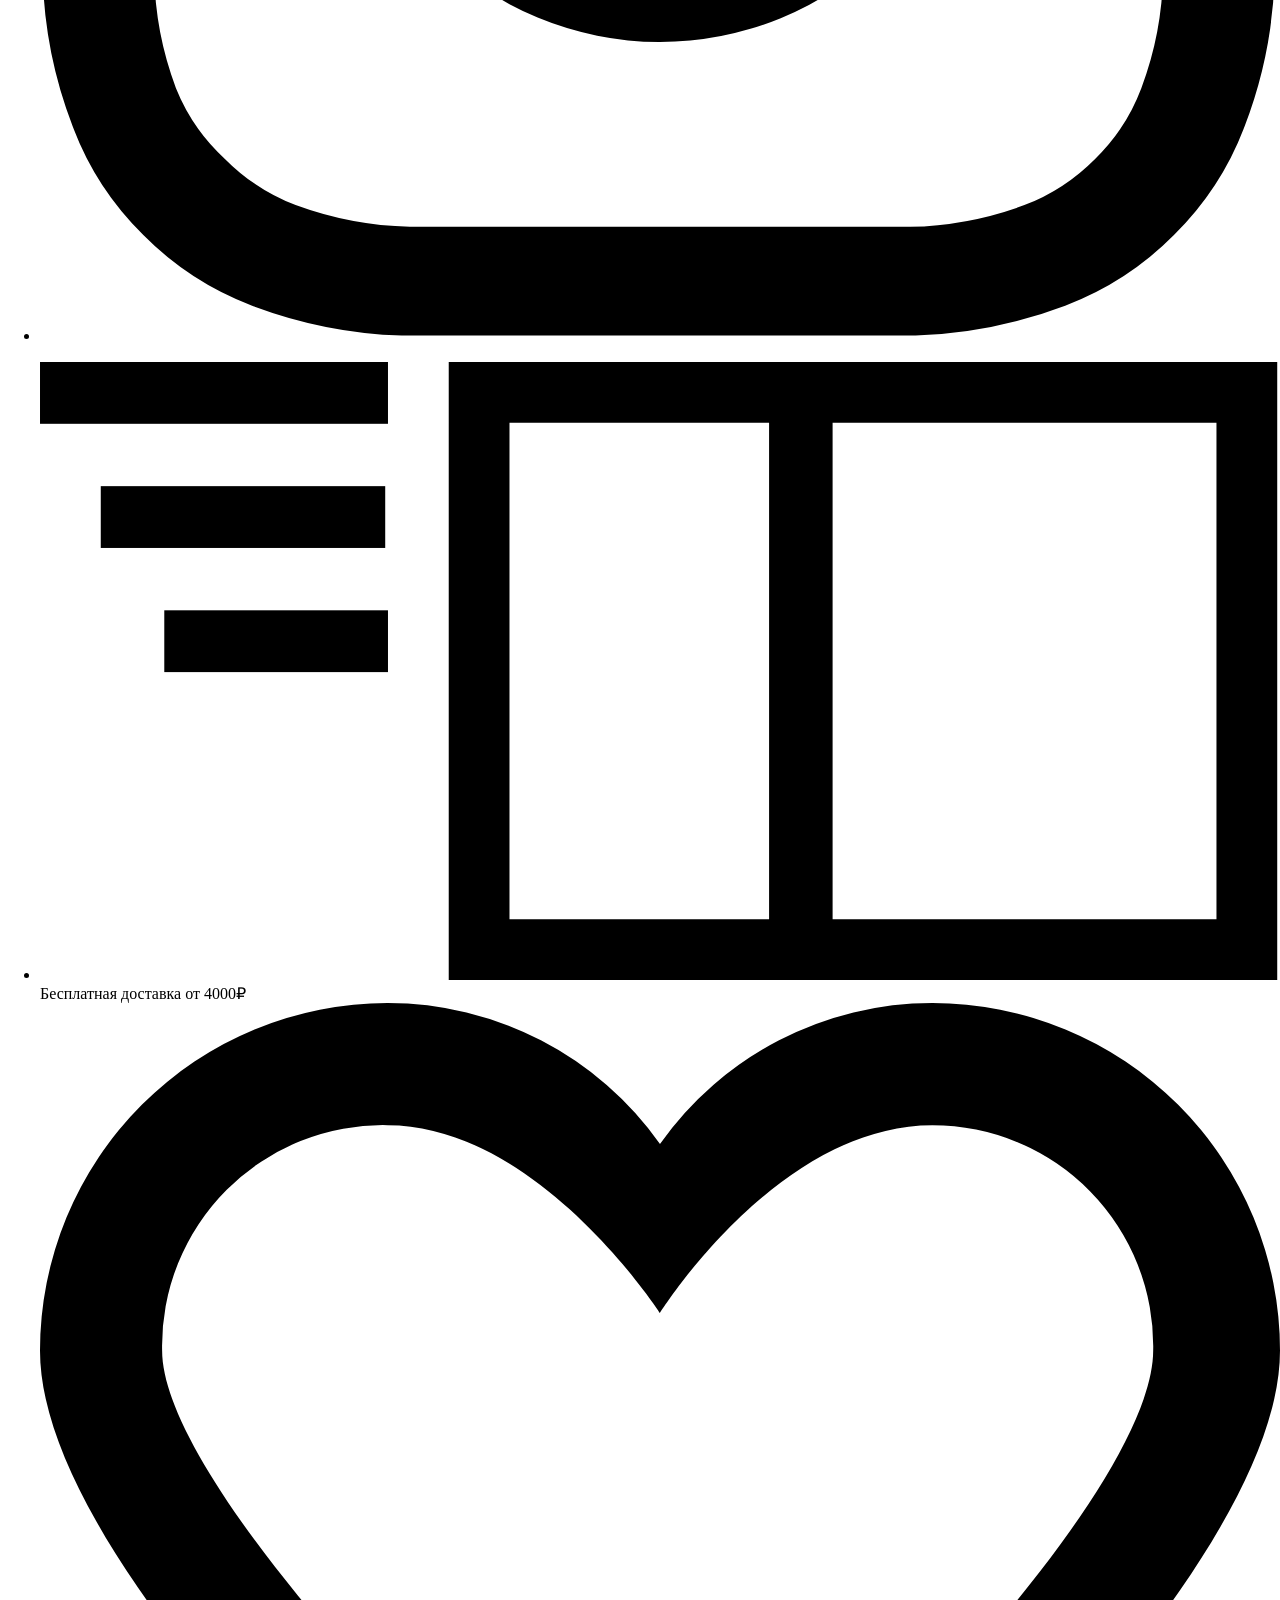
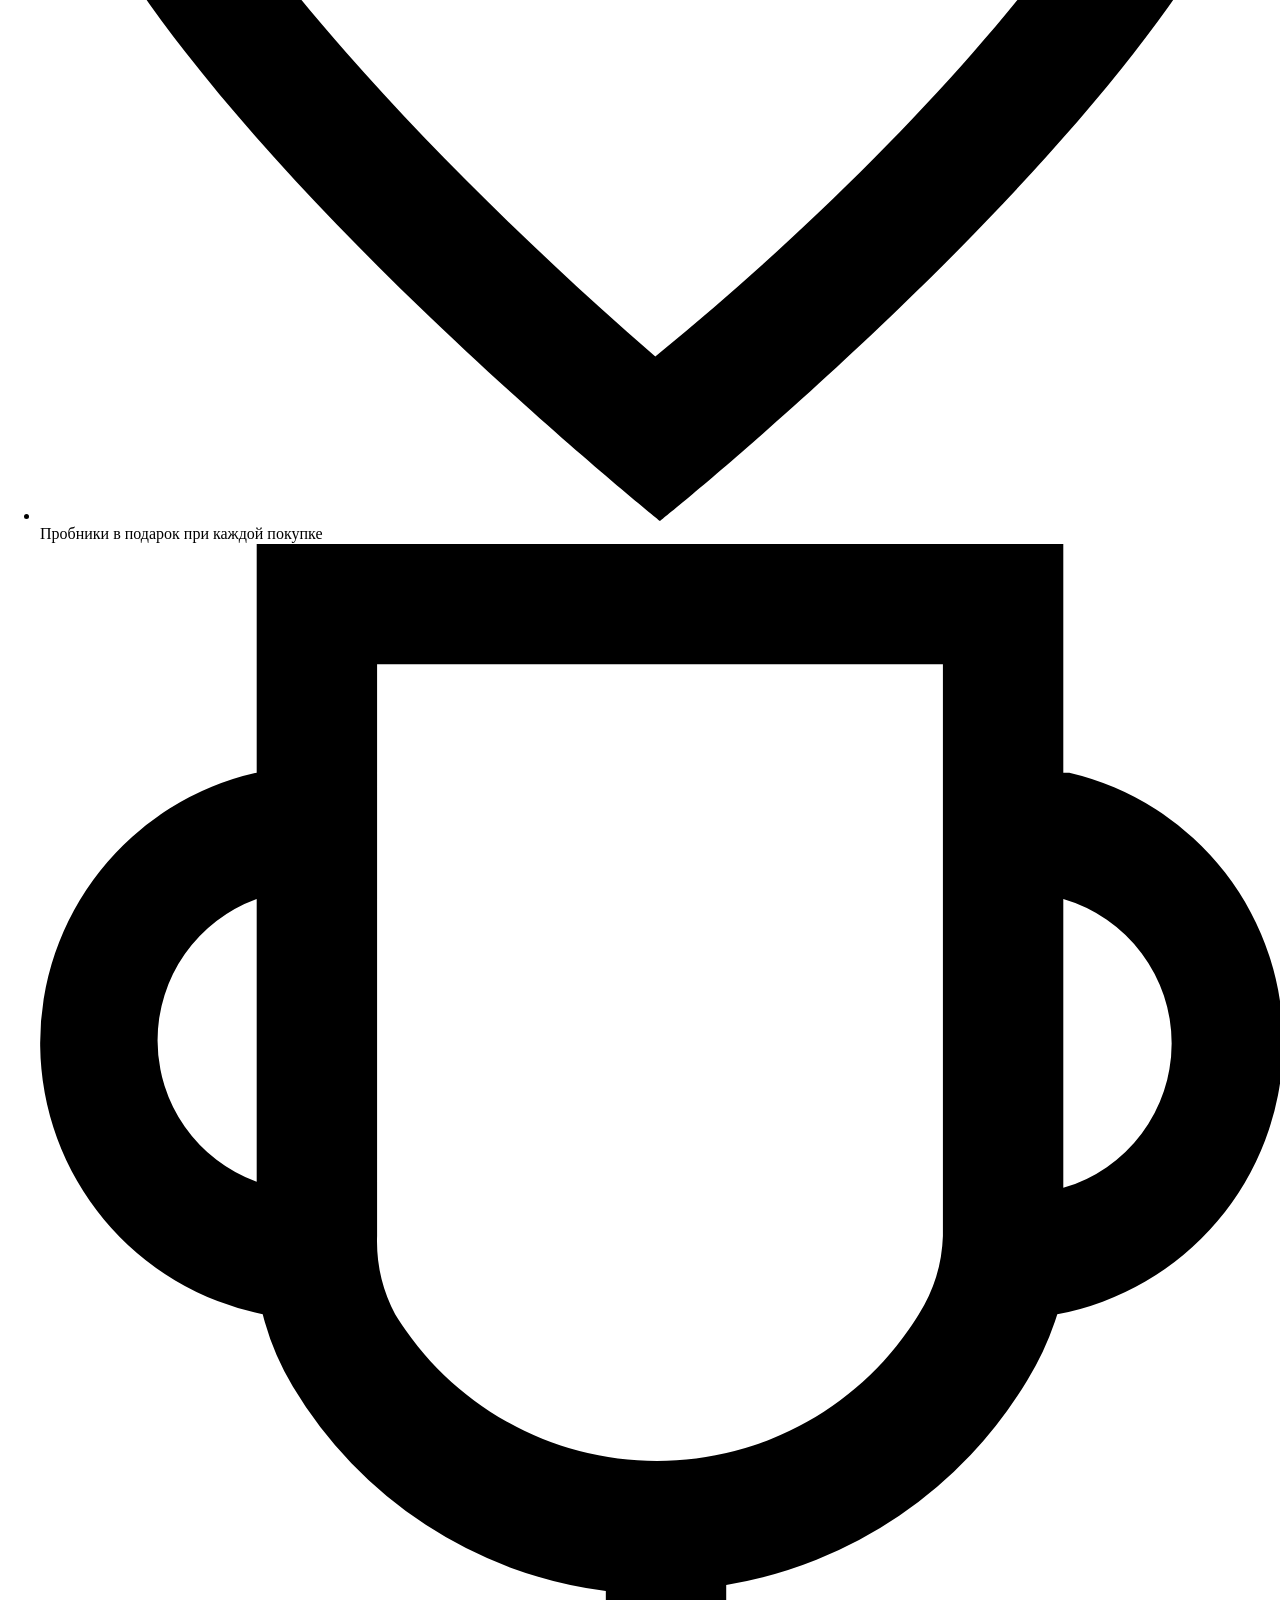
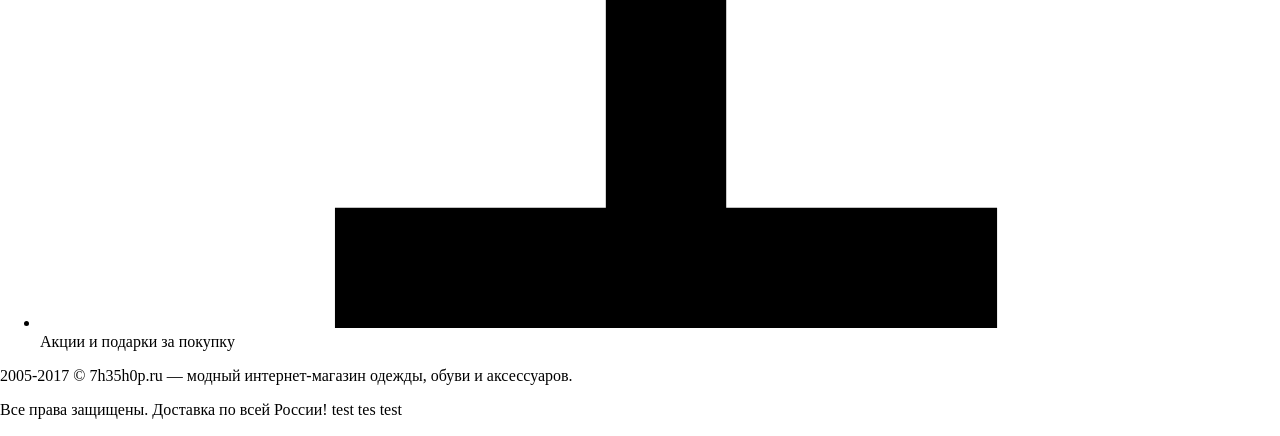
==== commit 0644ceaa: "test" ====
--- a/src/index.html
+++ b/src/index.html
@@ -303,7 +303,7 @@
                     2005-2017 © 7h35h0p.ru — модный интернет-магазин одежды, обуви и аксессуаров.
                 </p>
                 <p class="text__delivery">
-                    Все права защищены. Доставка по всей России!
+                    Все права защищены. Доставка по всей России! test tes test
                 </p>
             </div>
         </div>
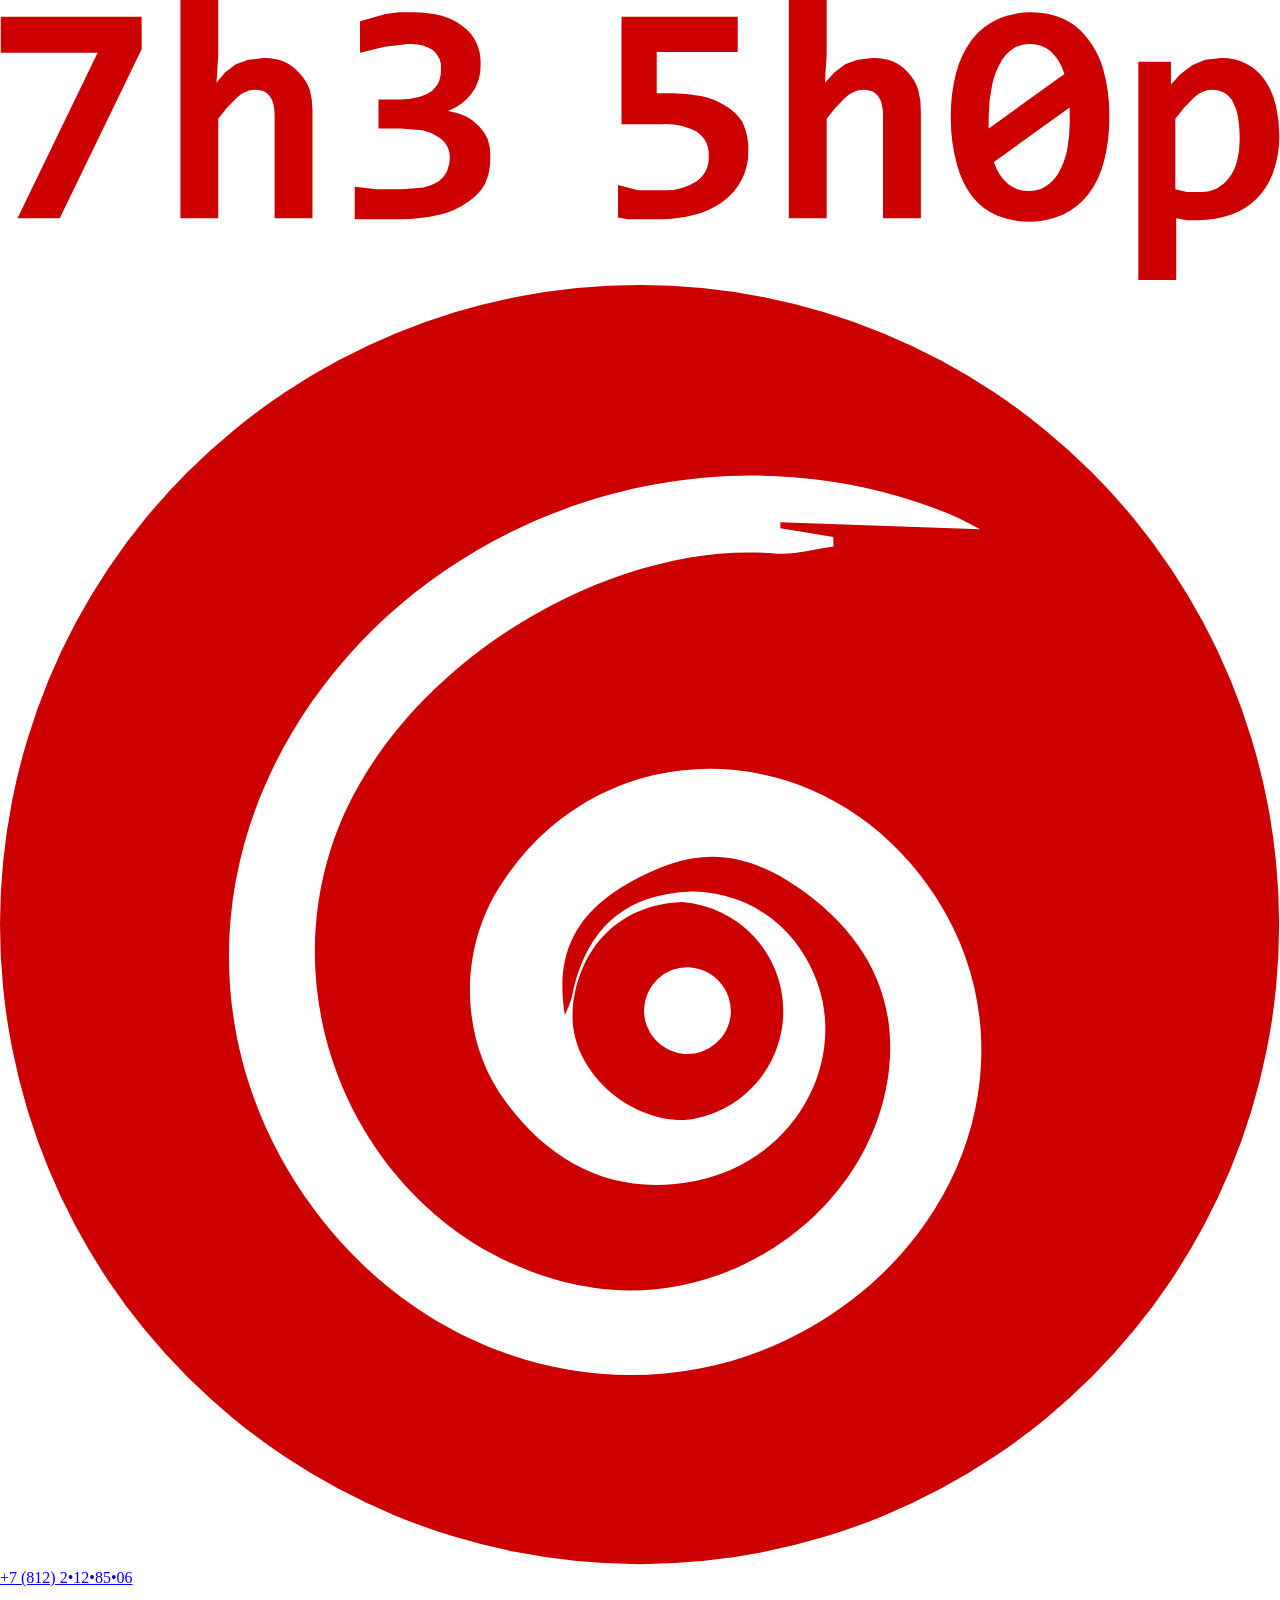
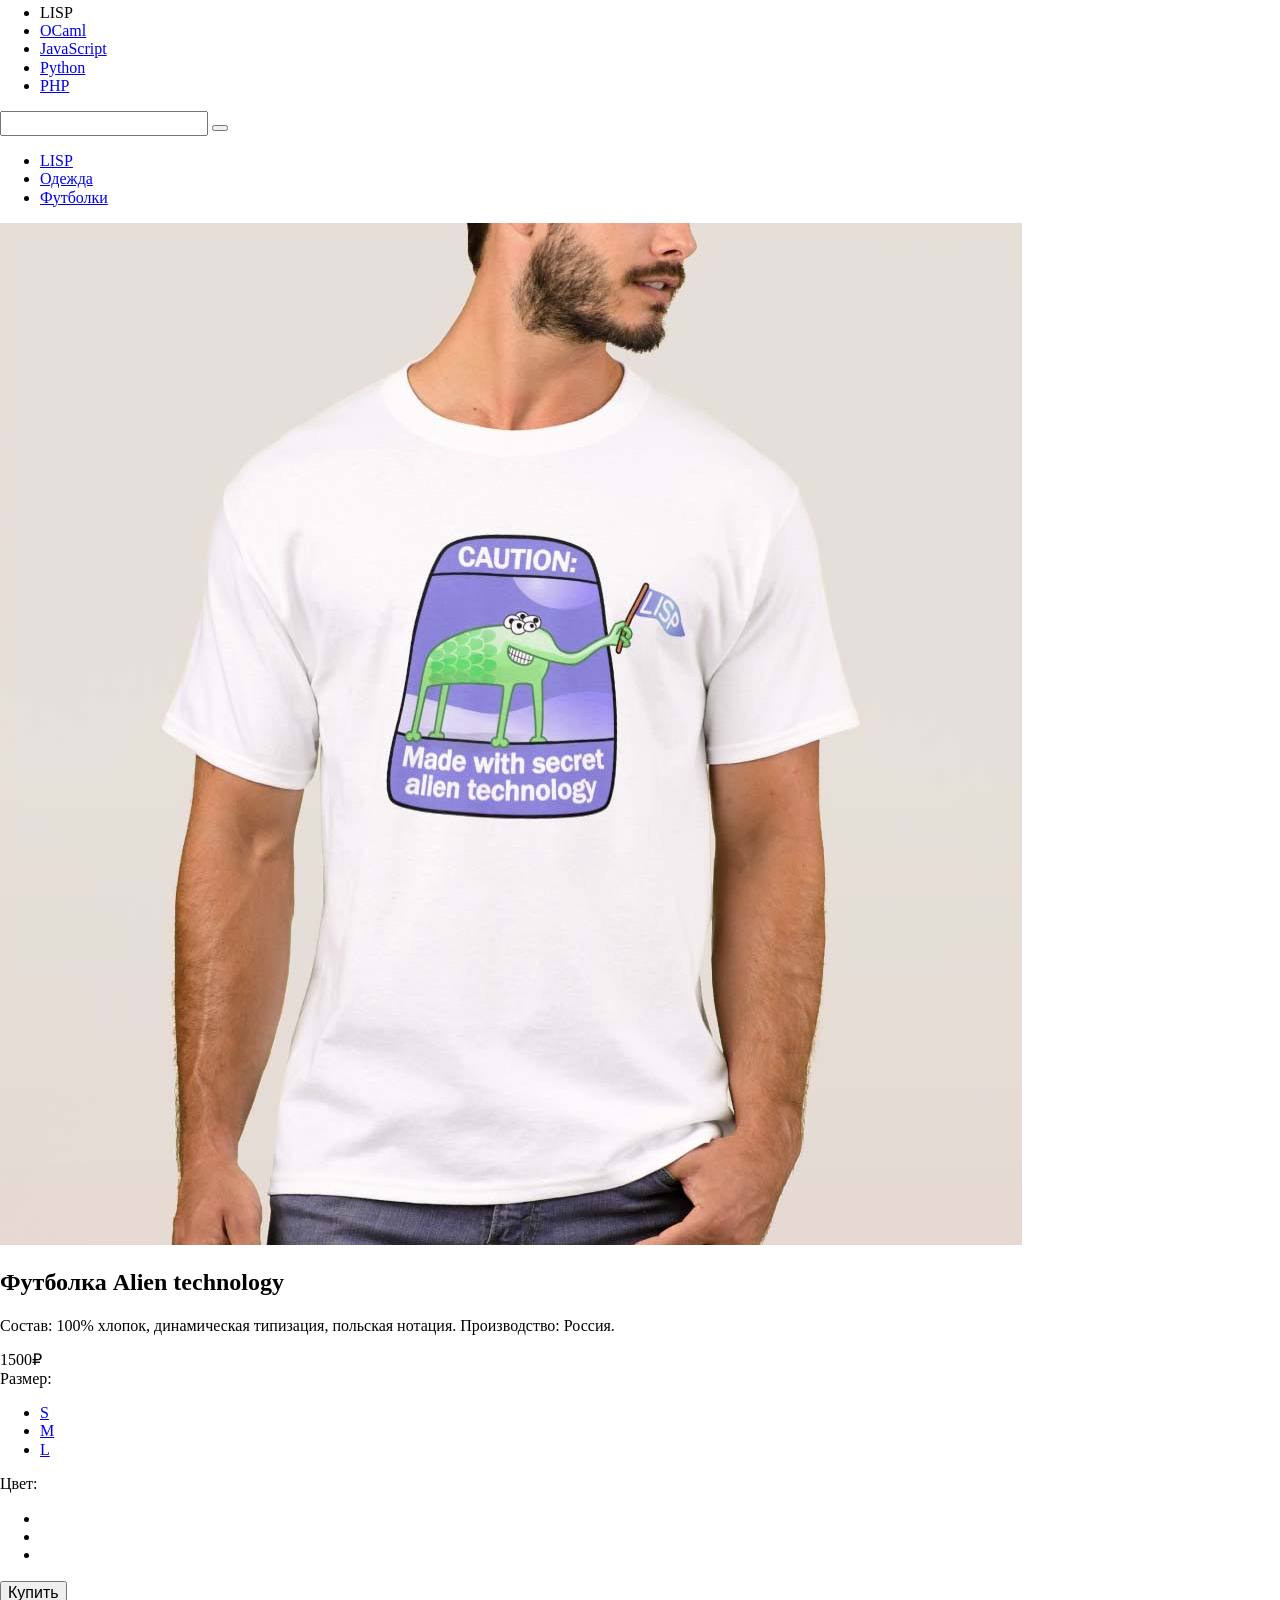
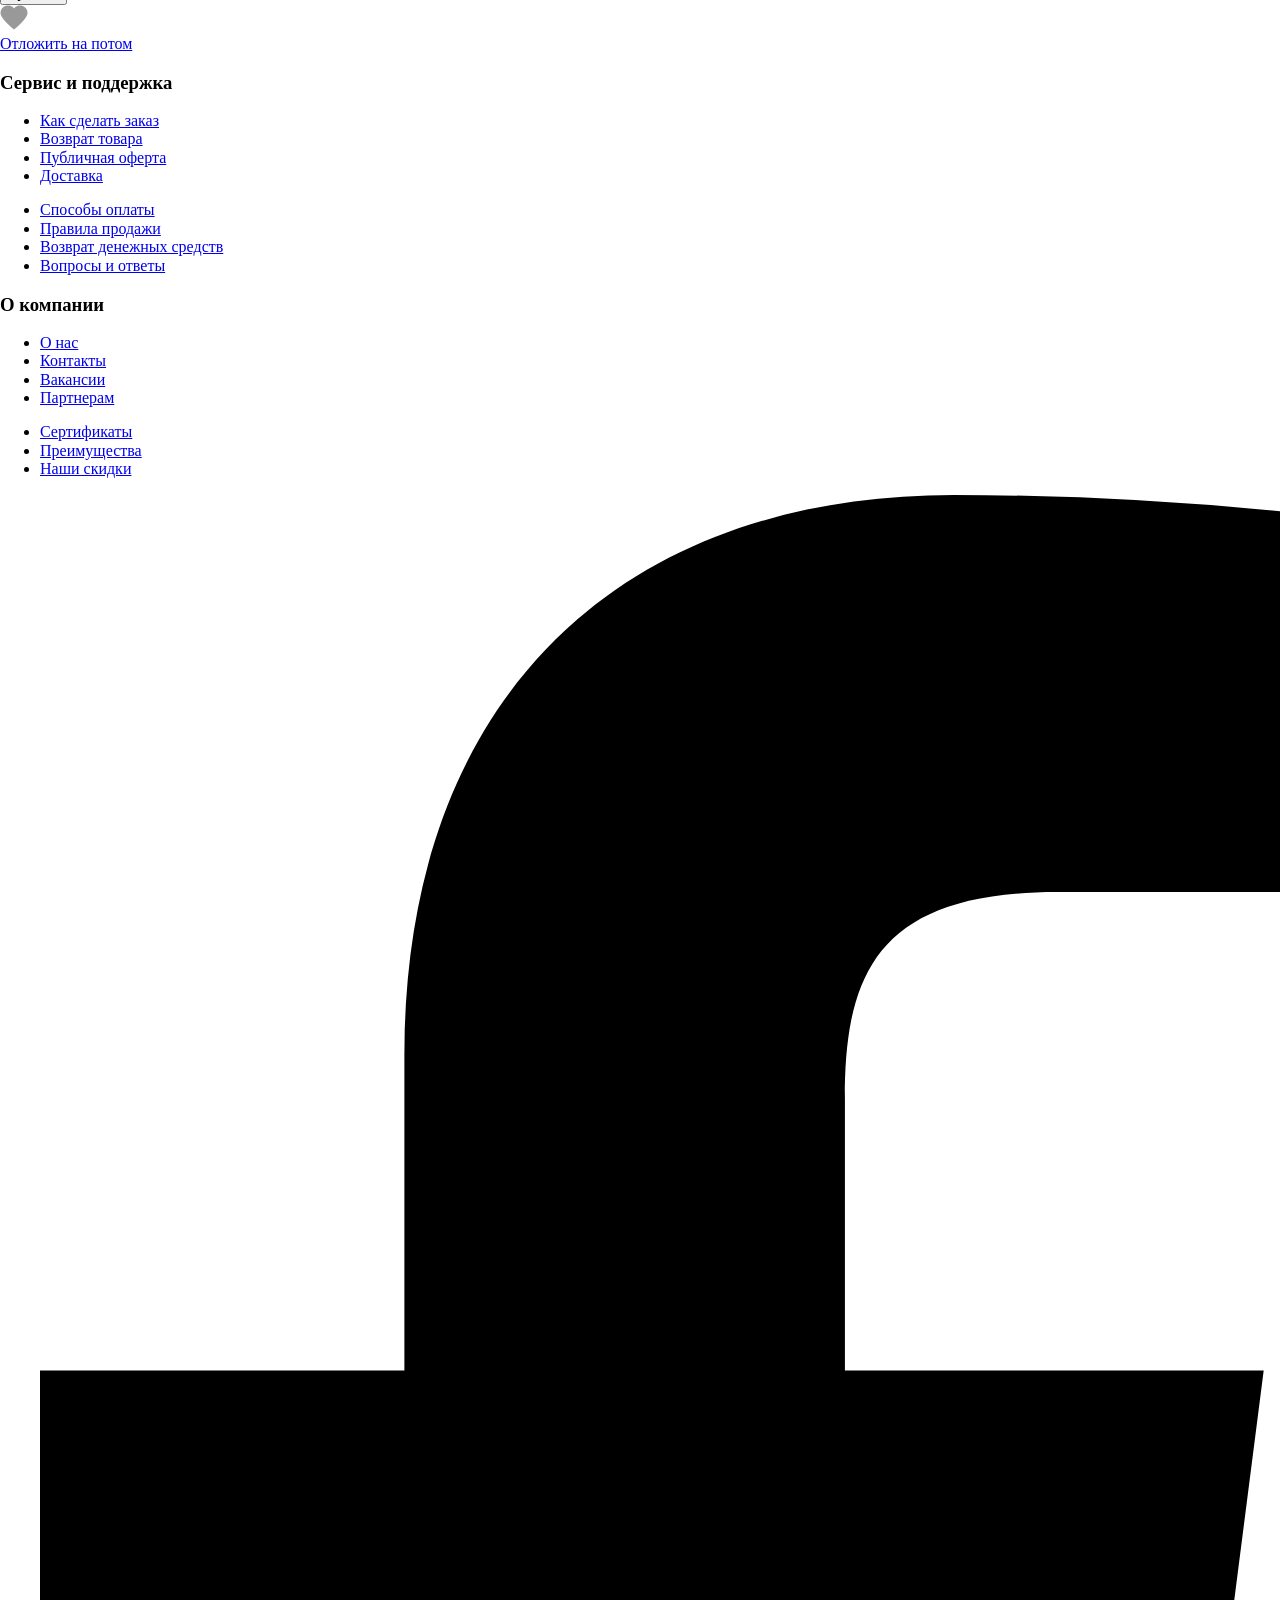
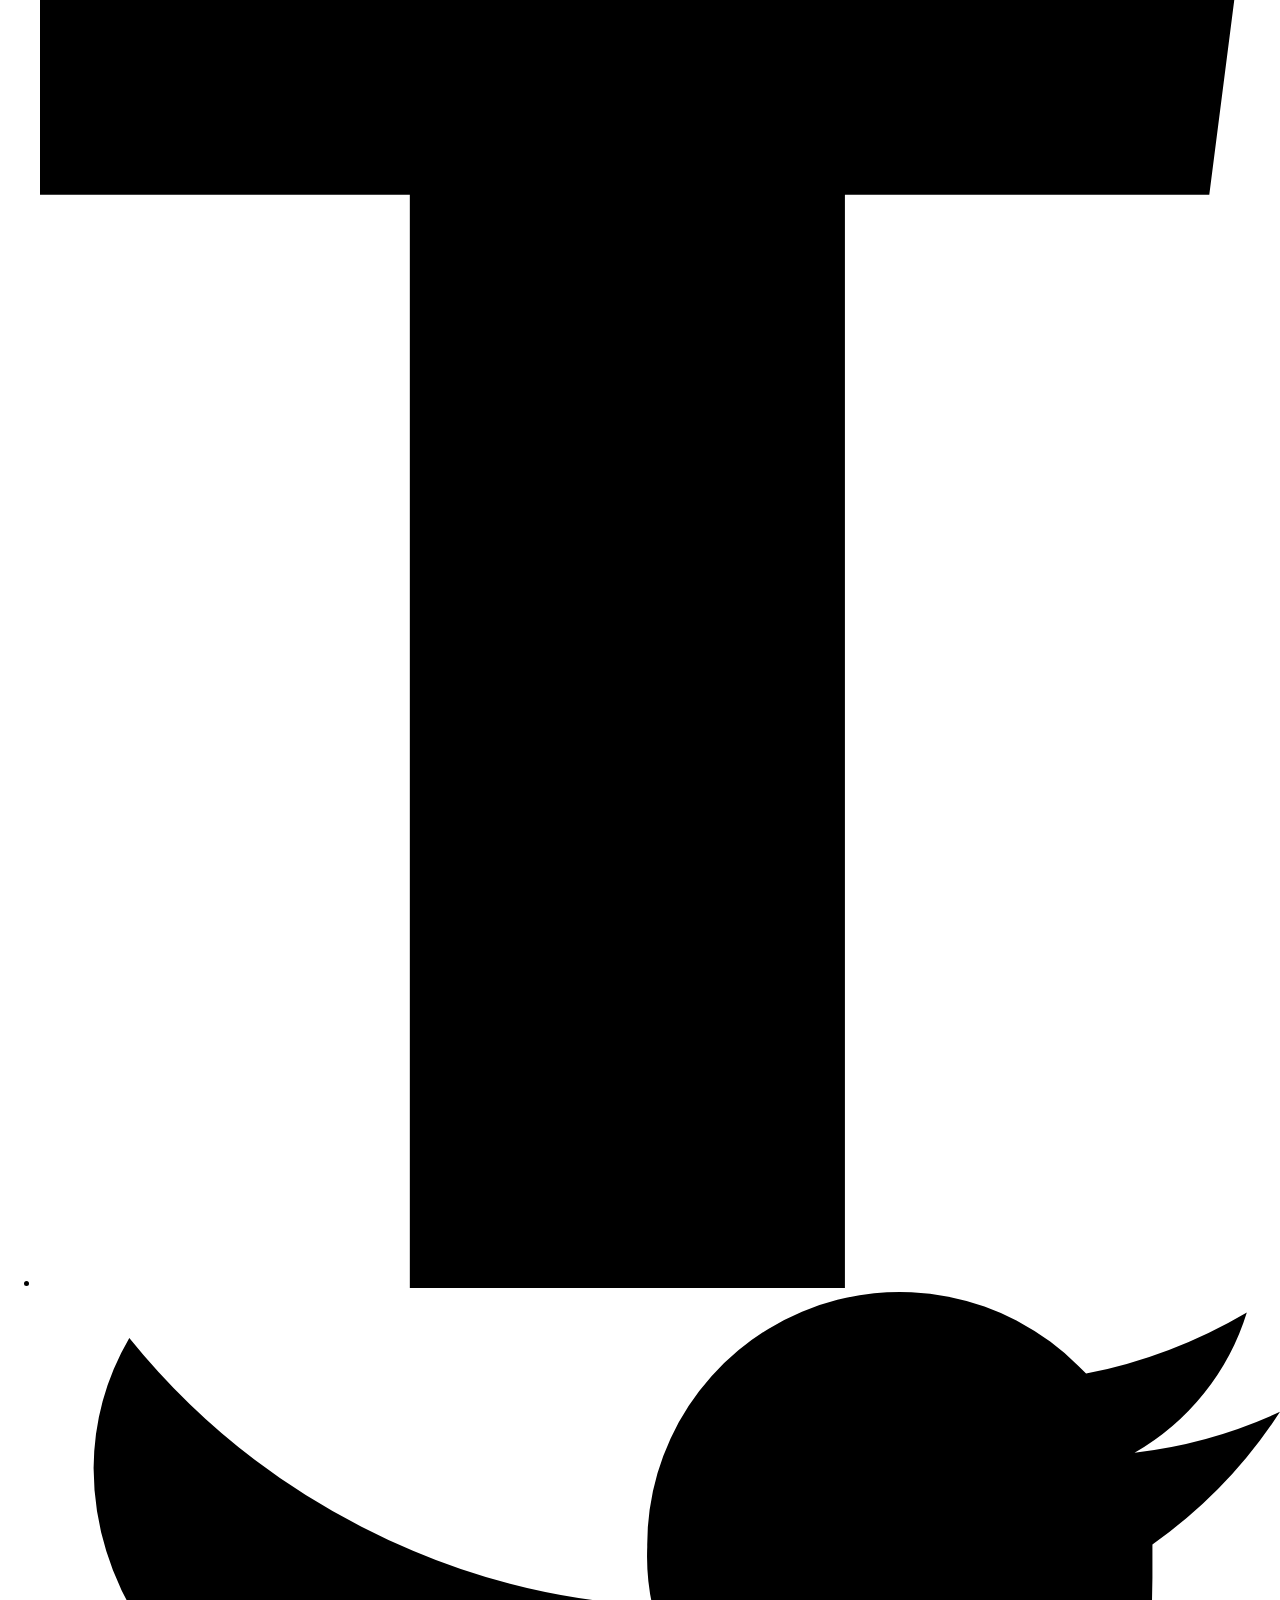
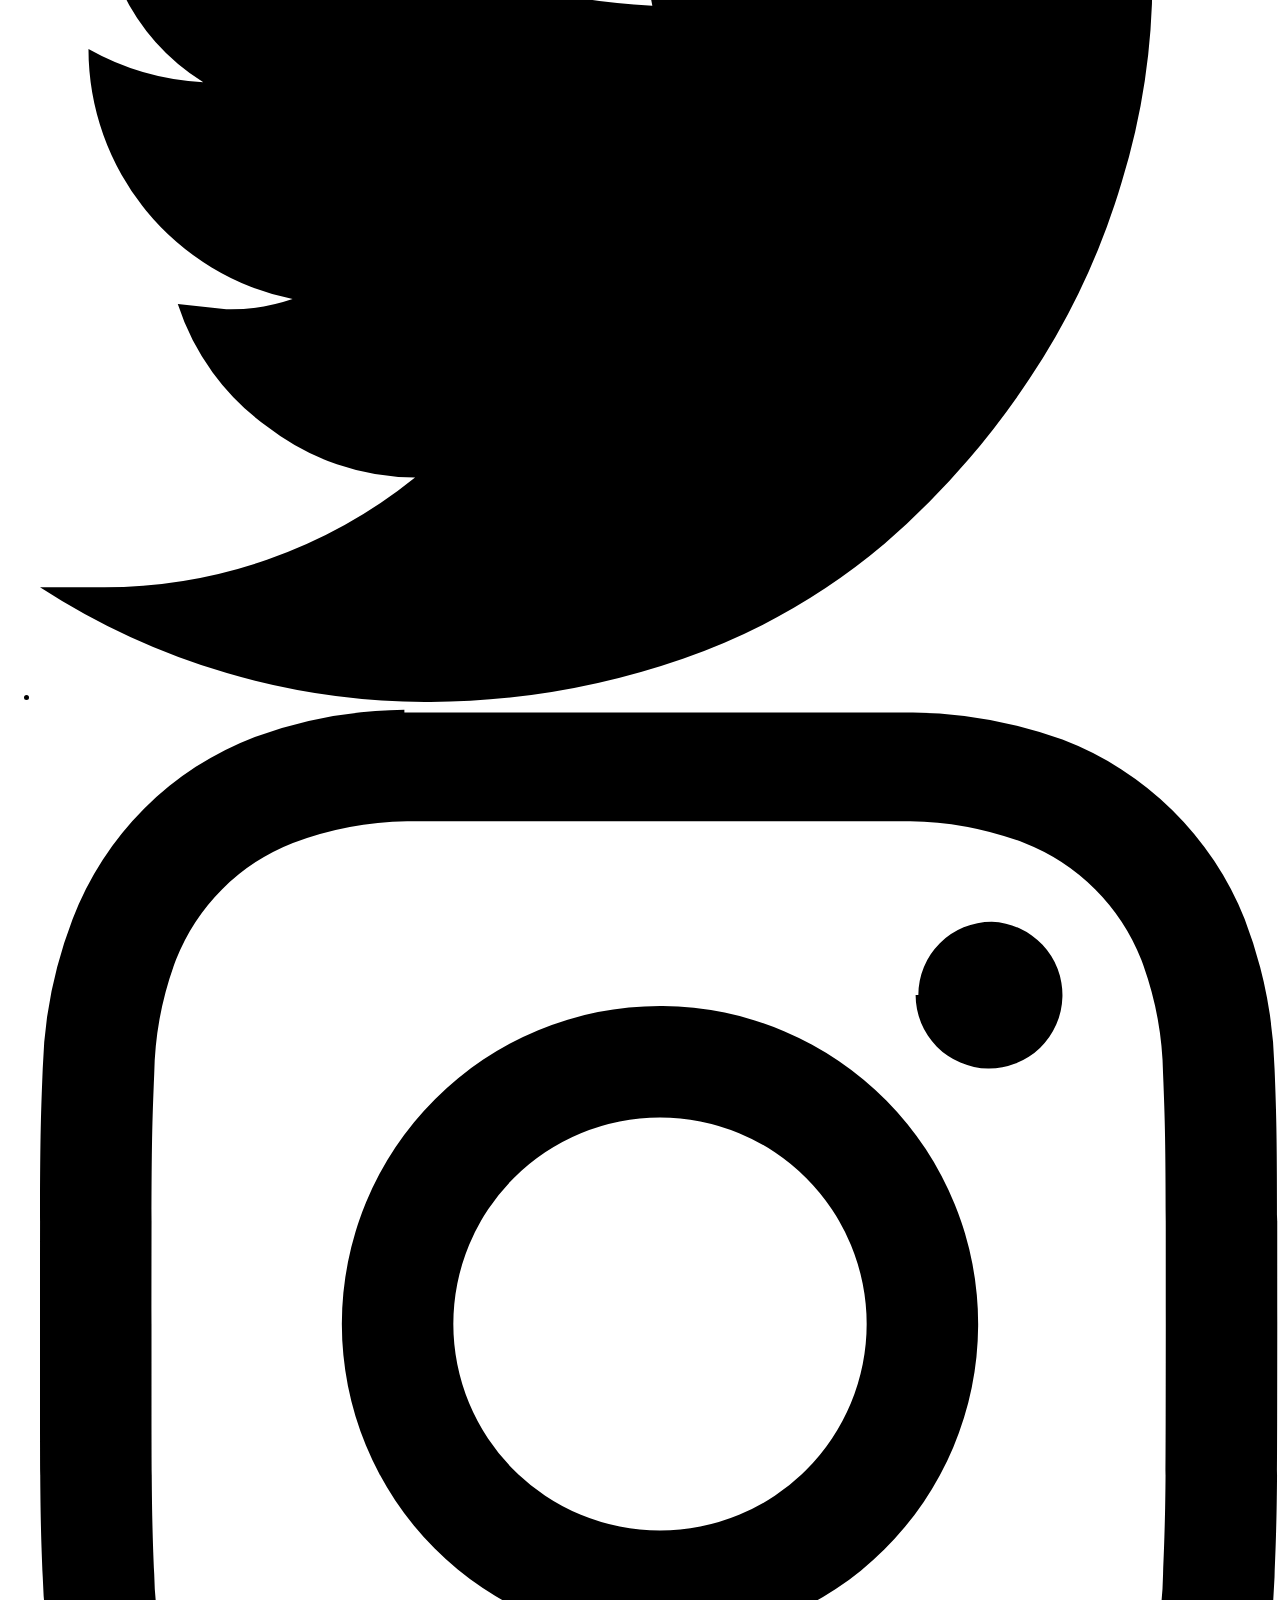
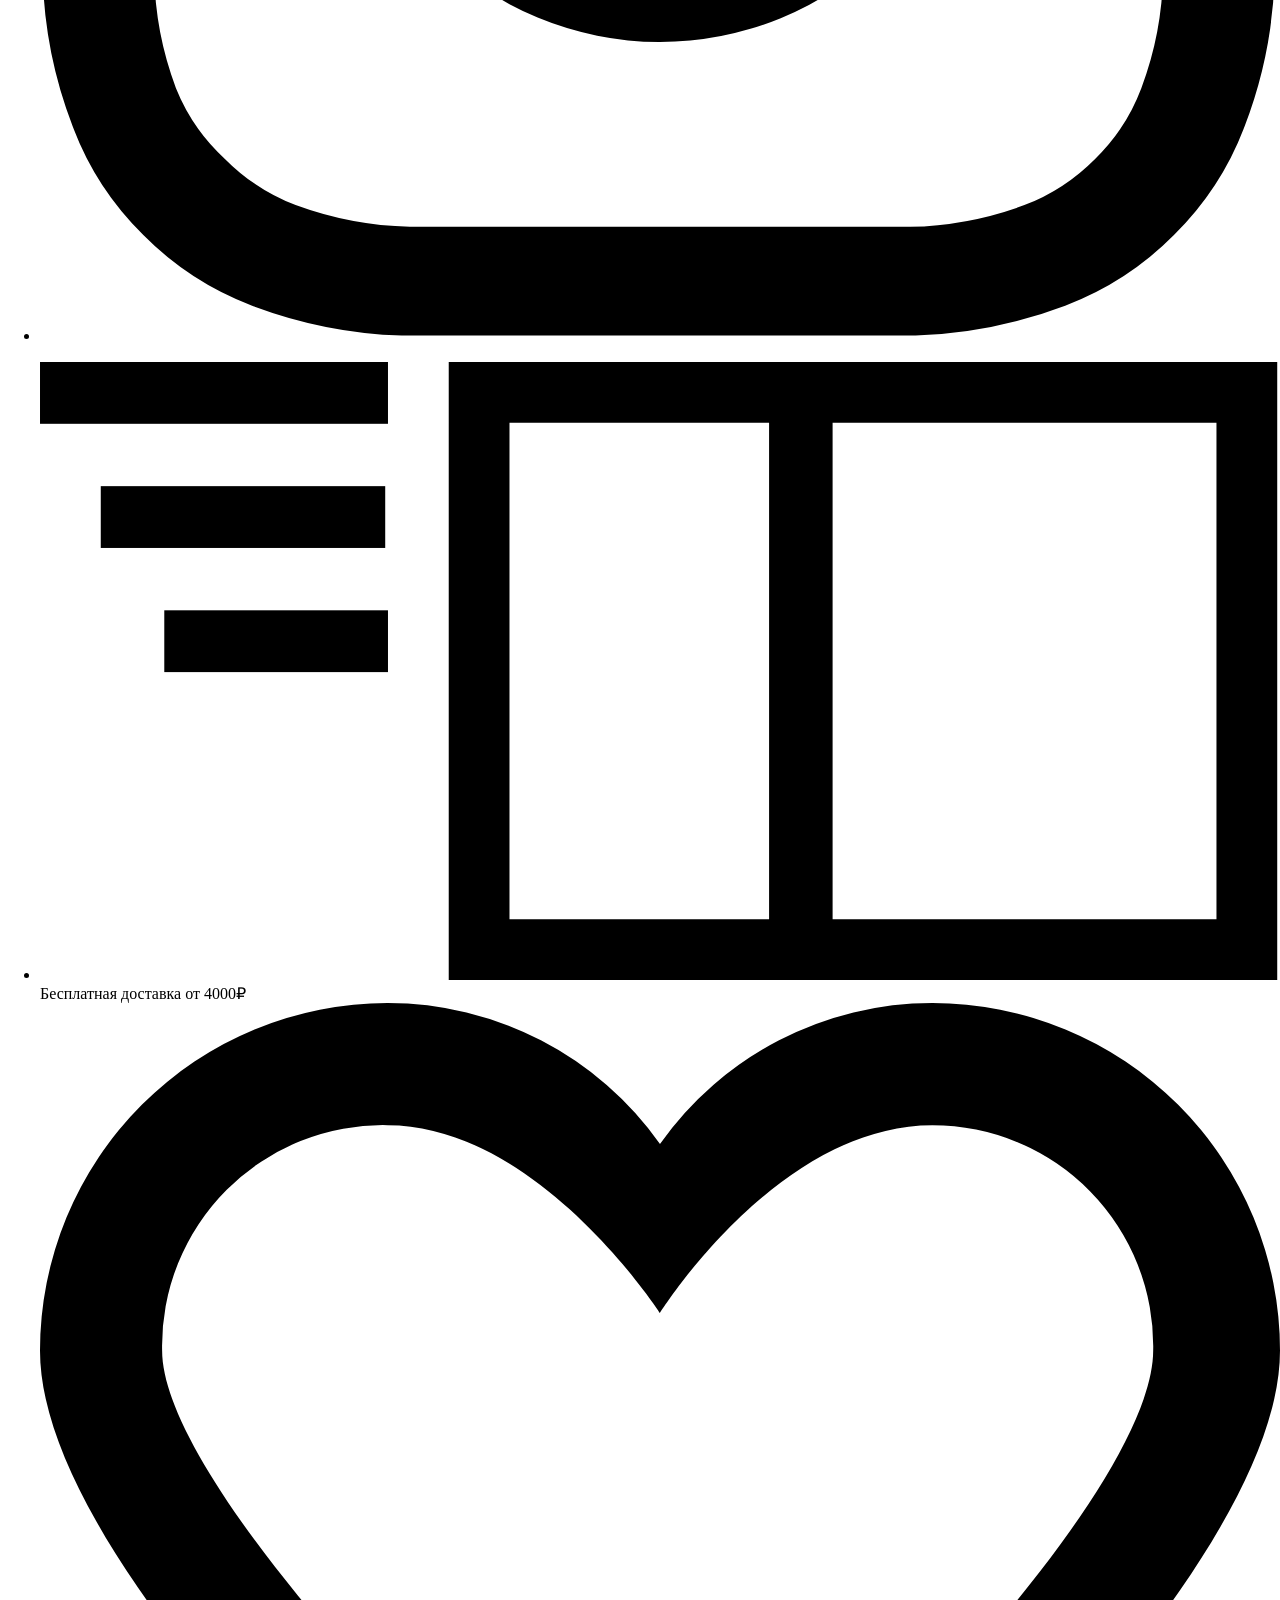
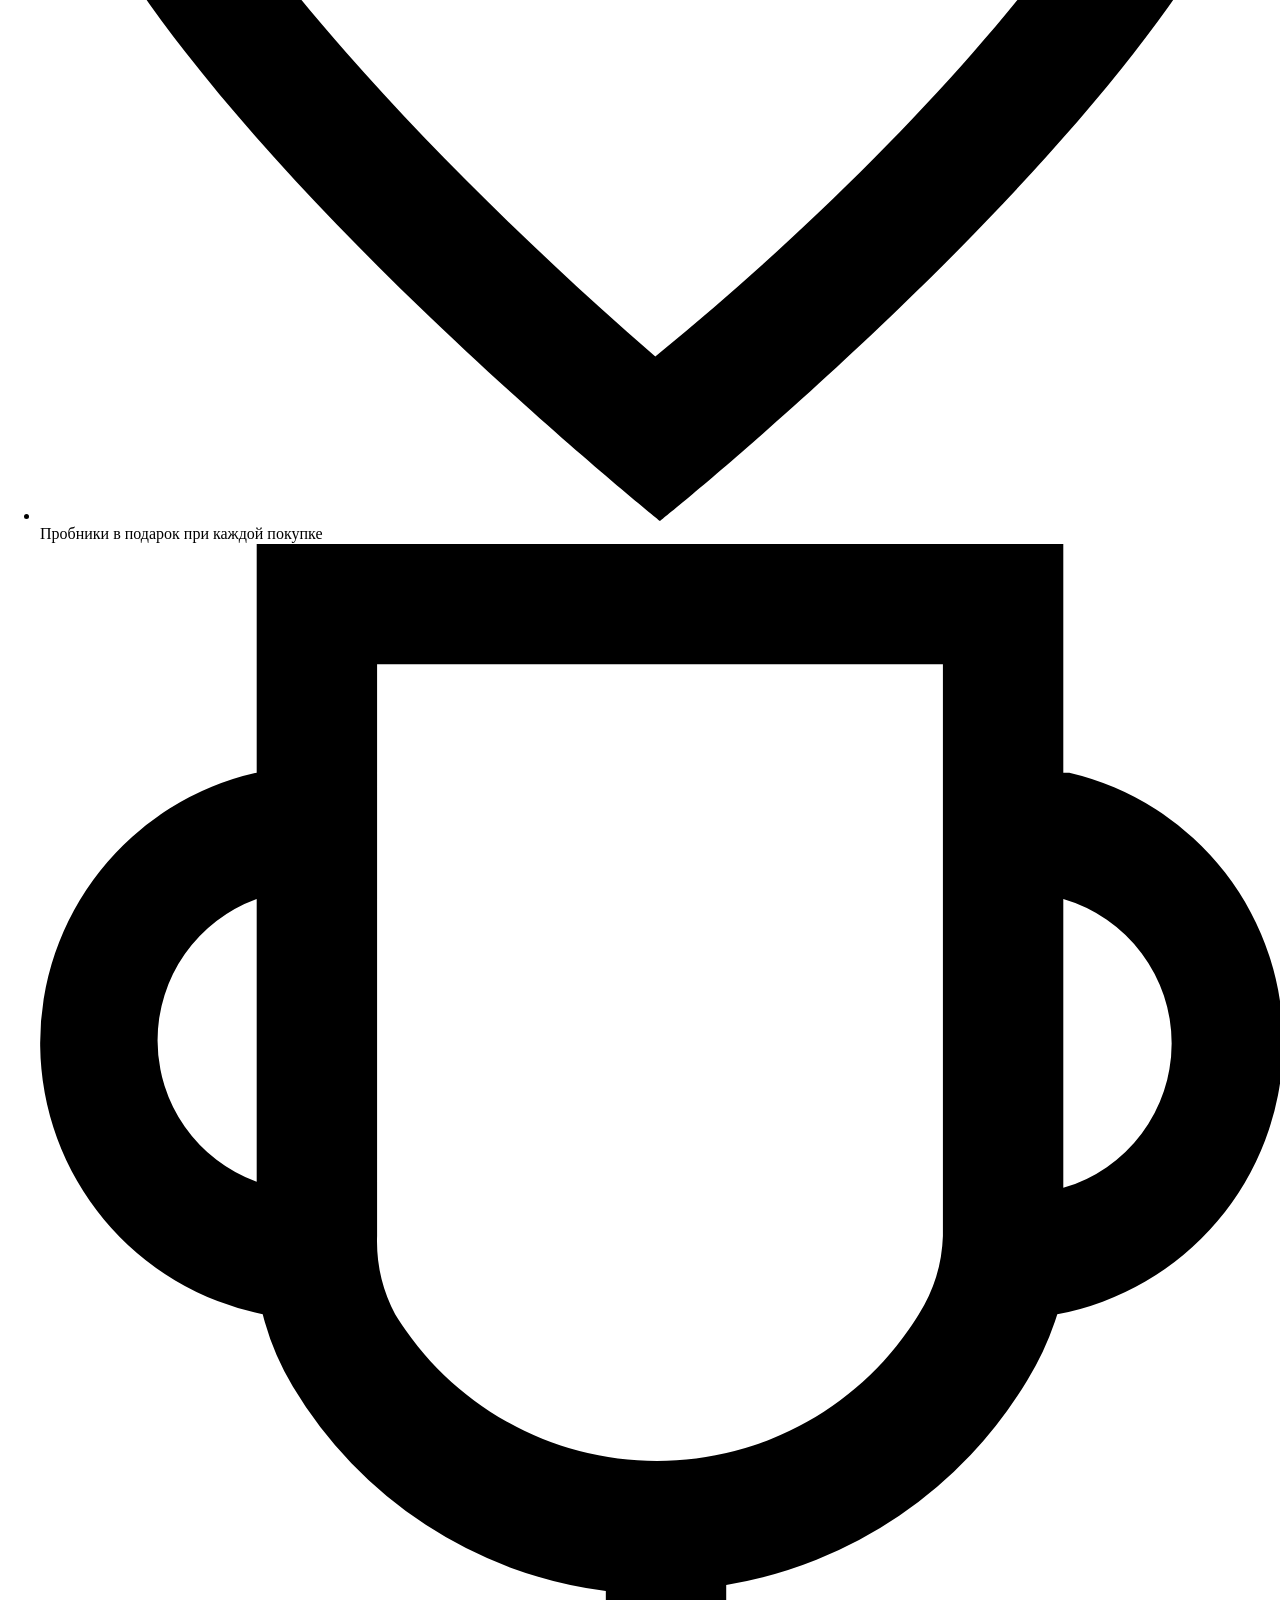
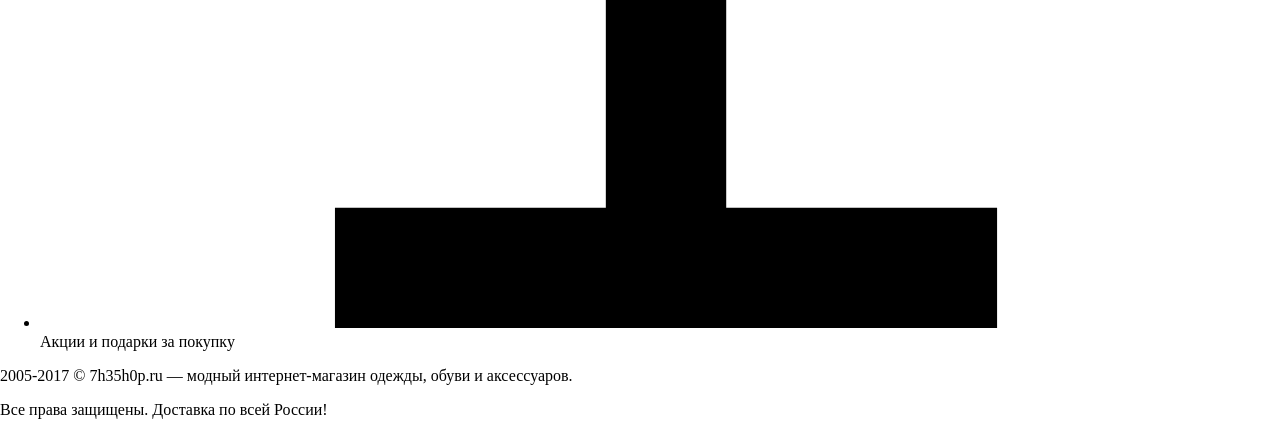
==== commit 9bf3a1f1: "test2" ====
--- a/src/index.html
+++ b/src/index.html
@@ -303,7 +303,7 @@
                     2005-2017 © 7h35h0p.ru — модный интернет-магазин одежды, обуви и аксессуаров.
                 </p>
                 <p class="text__delivery">
-                    Все права защищены. Доставка по всей России! test tes test
+                    Все права защищены. Доставка по всей России!
                 </p>
             </div>
         </div>
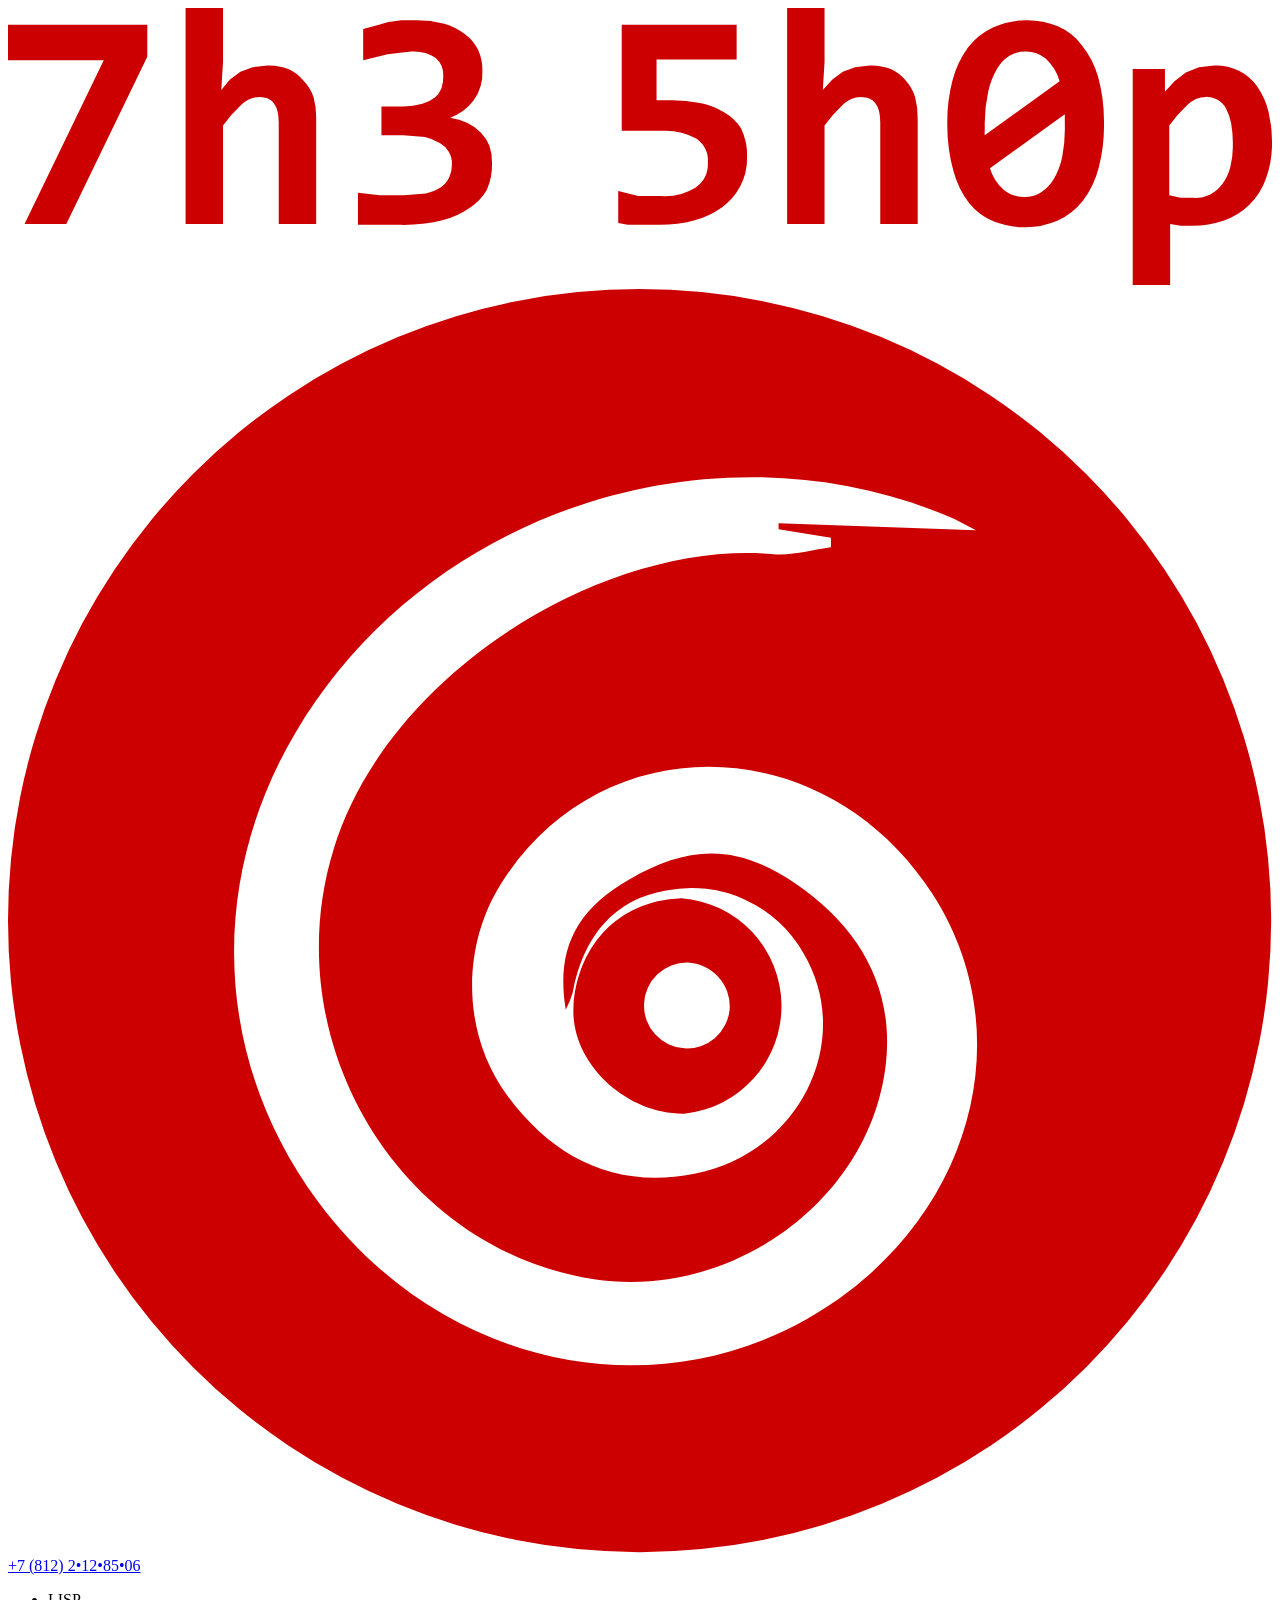
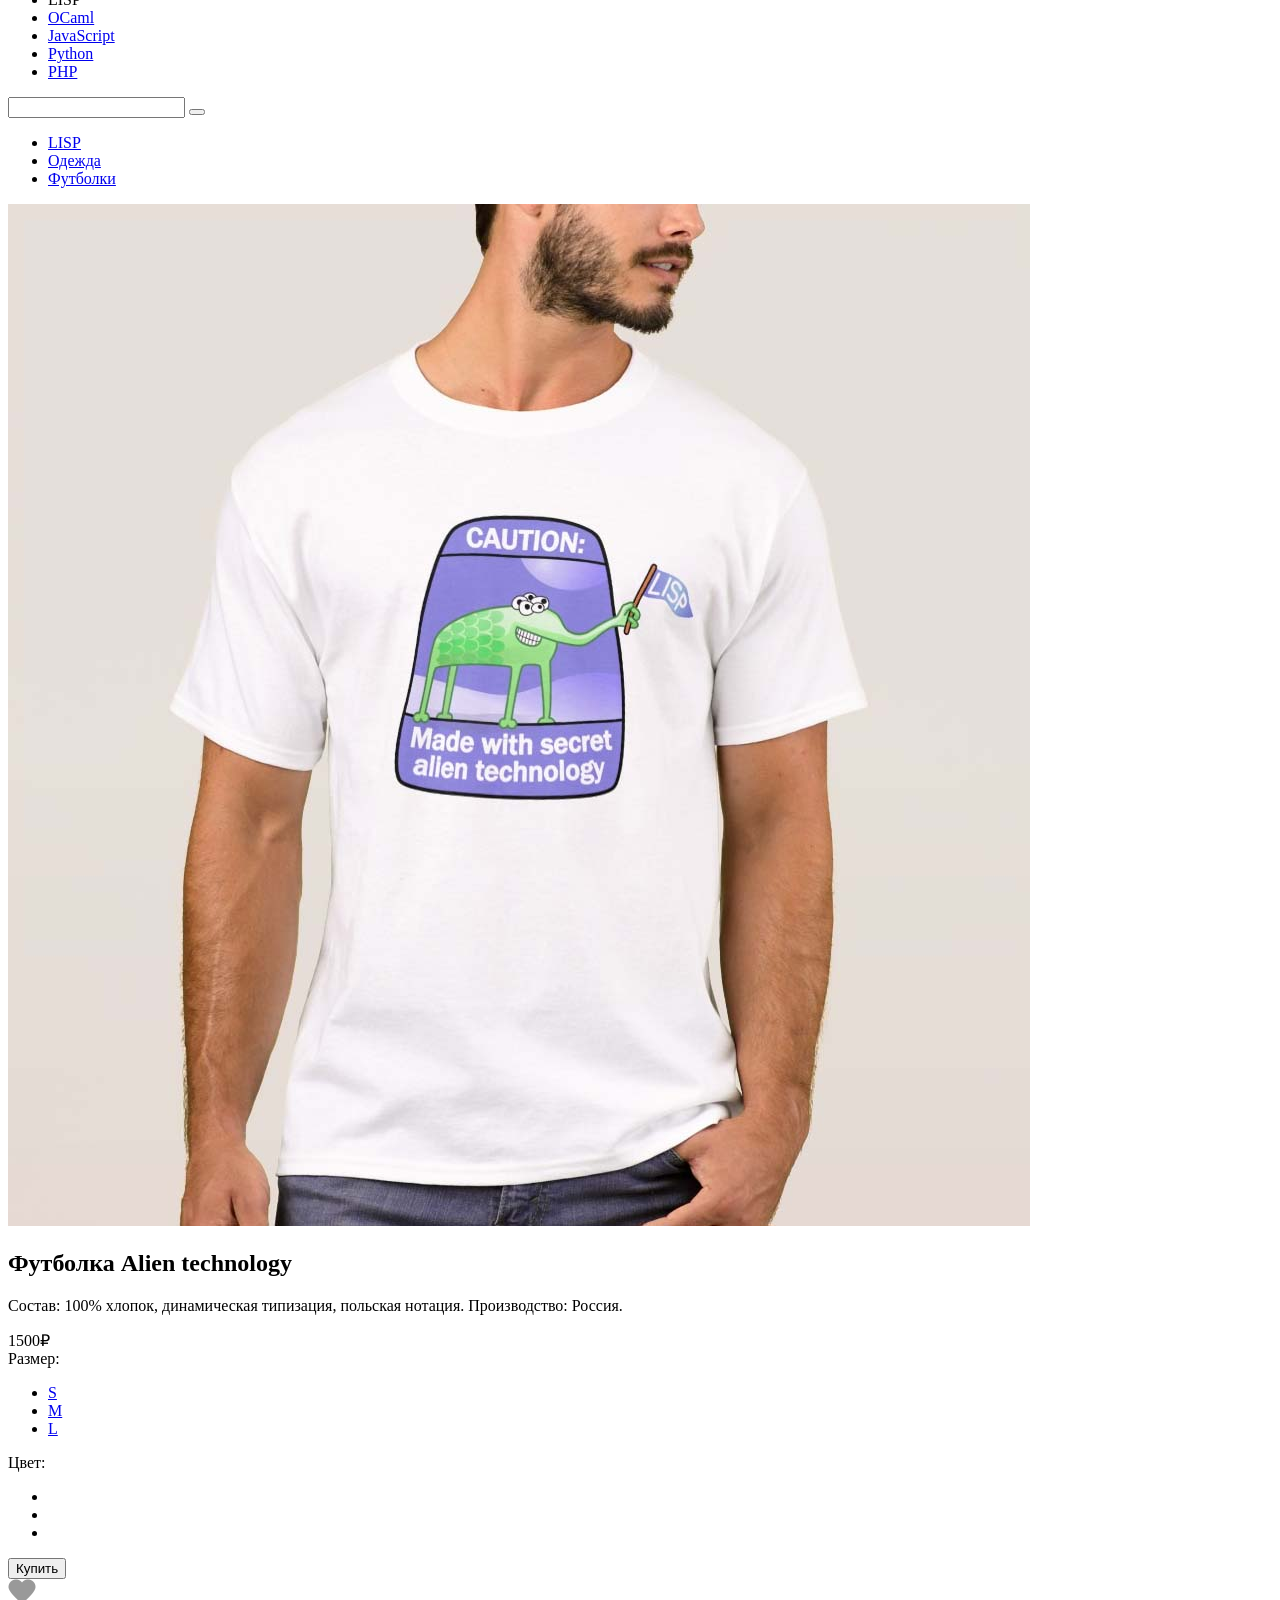
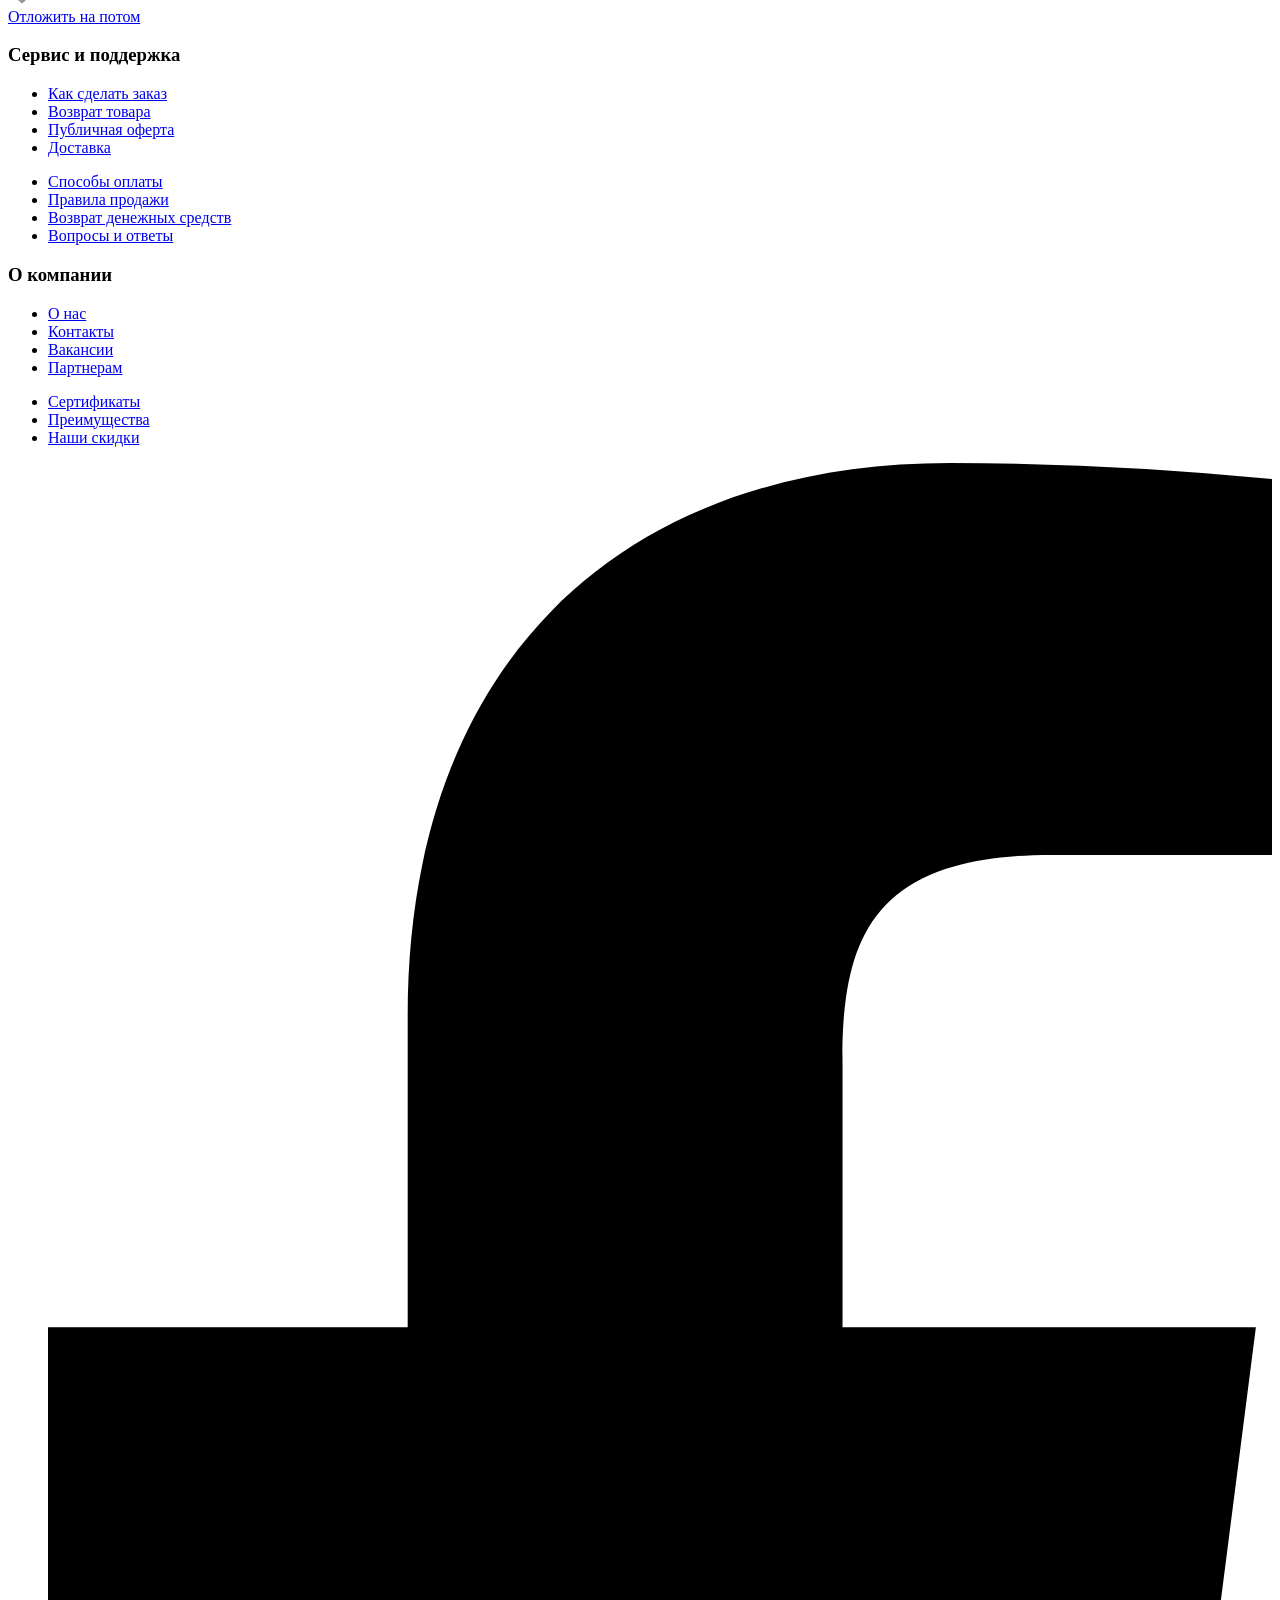
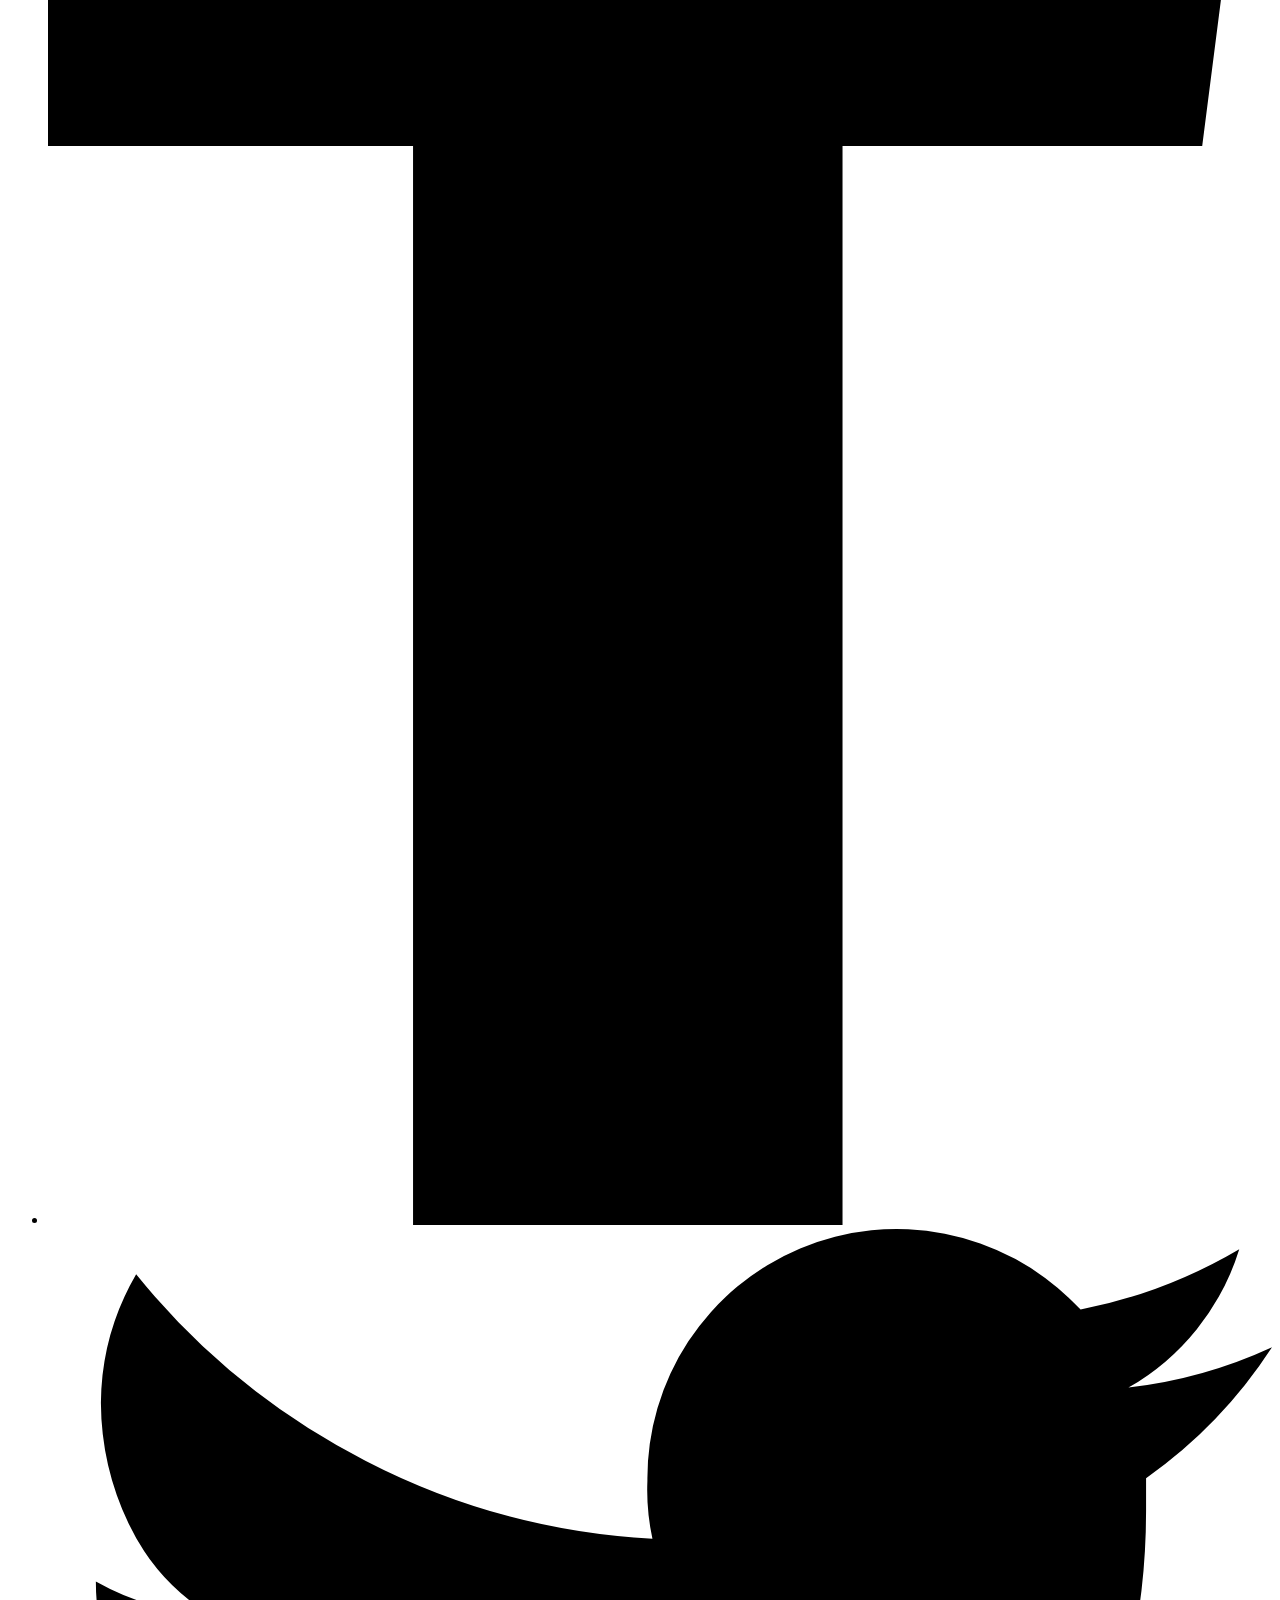
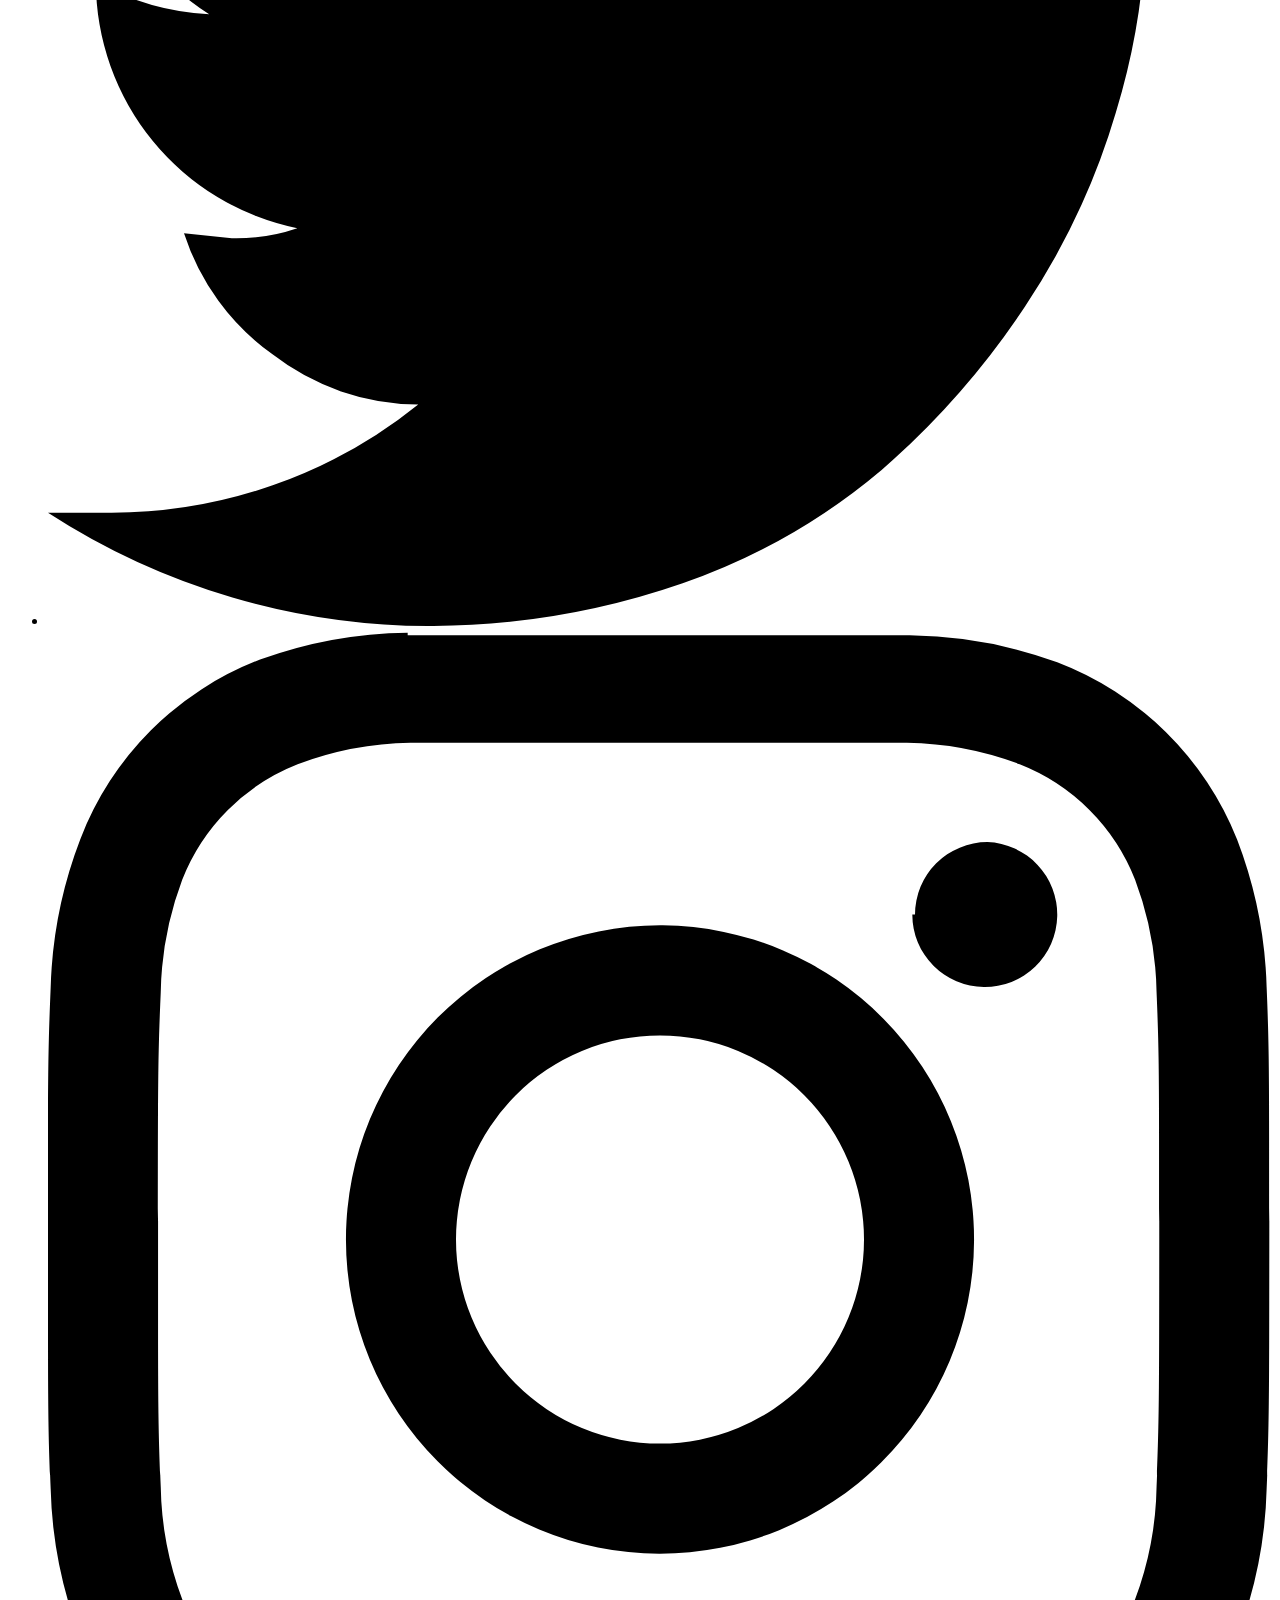
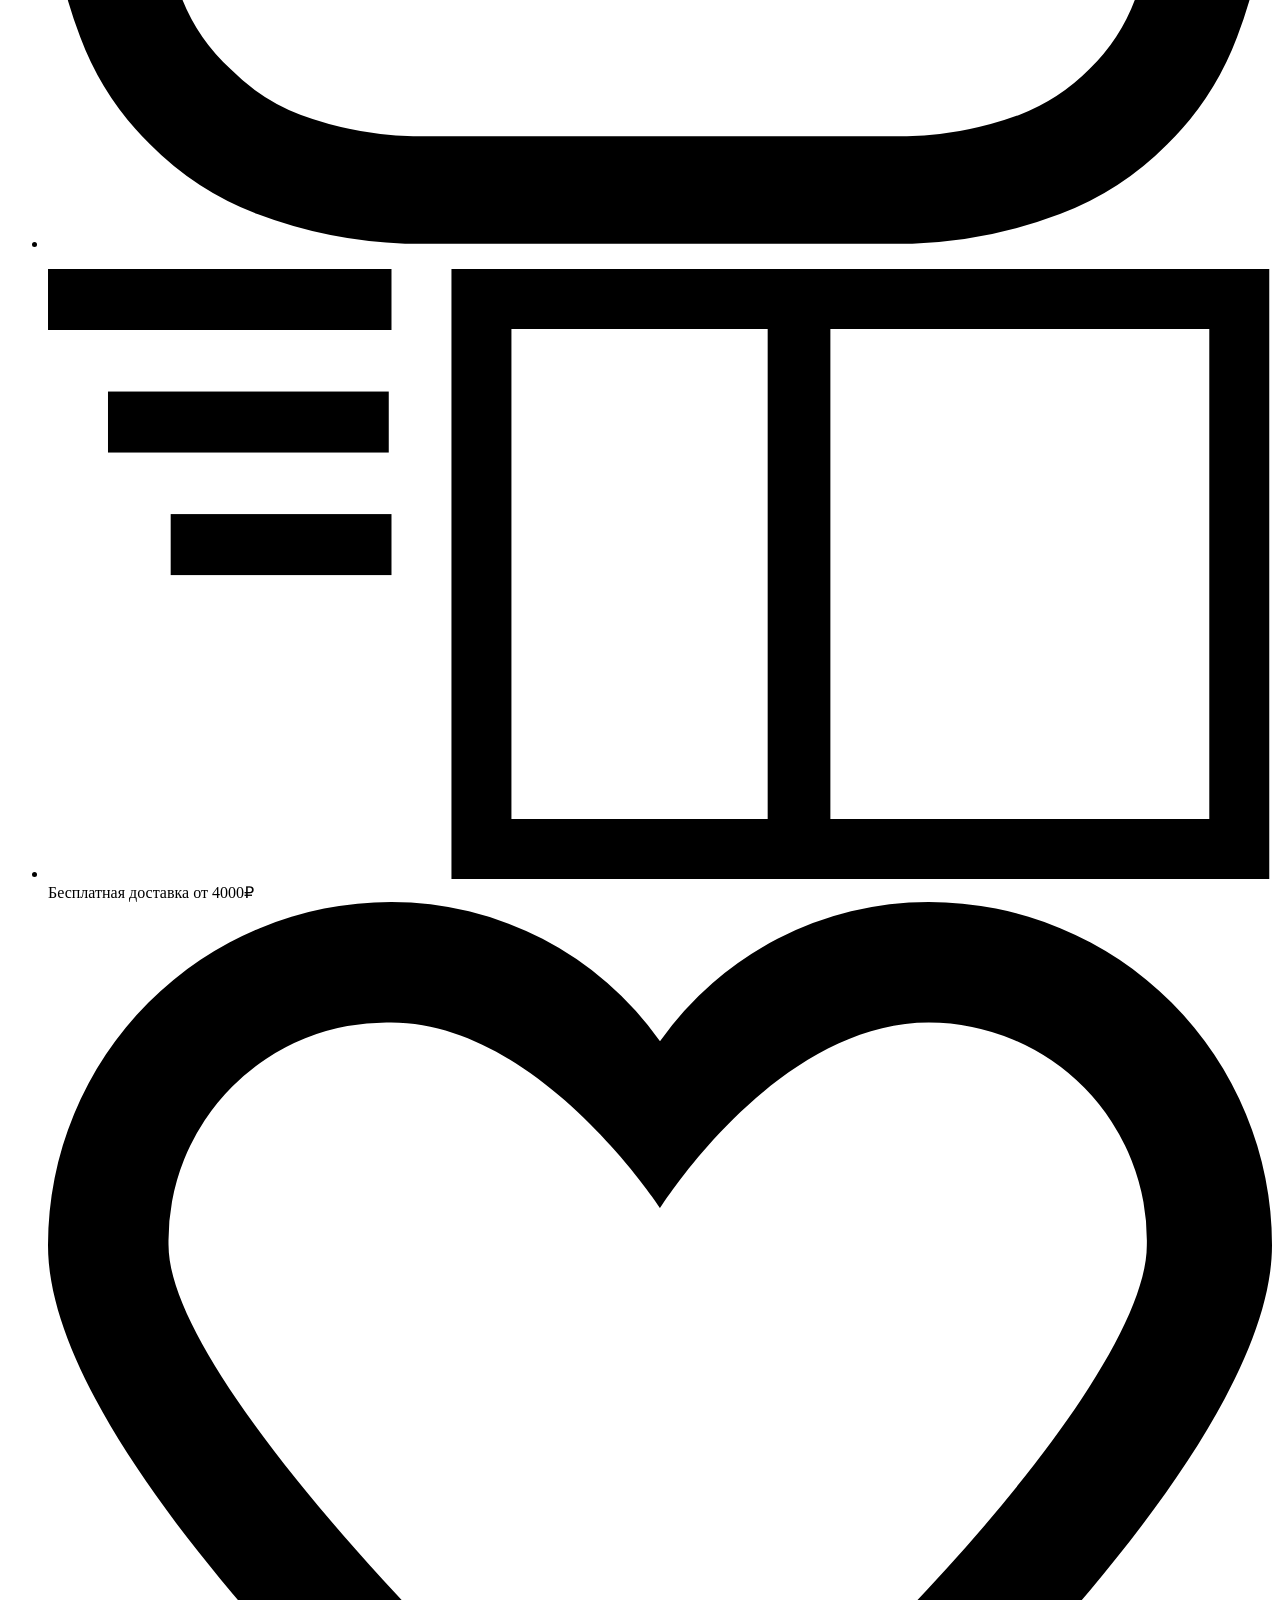
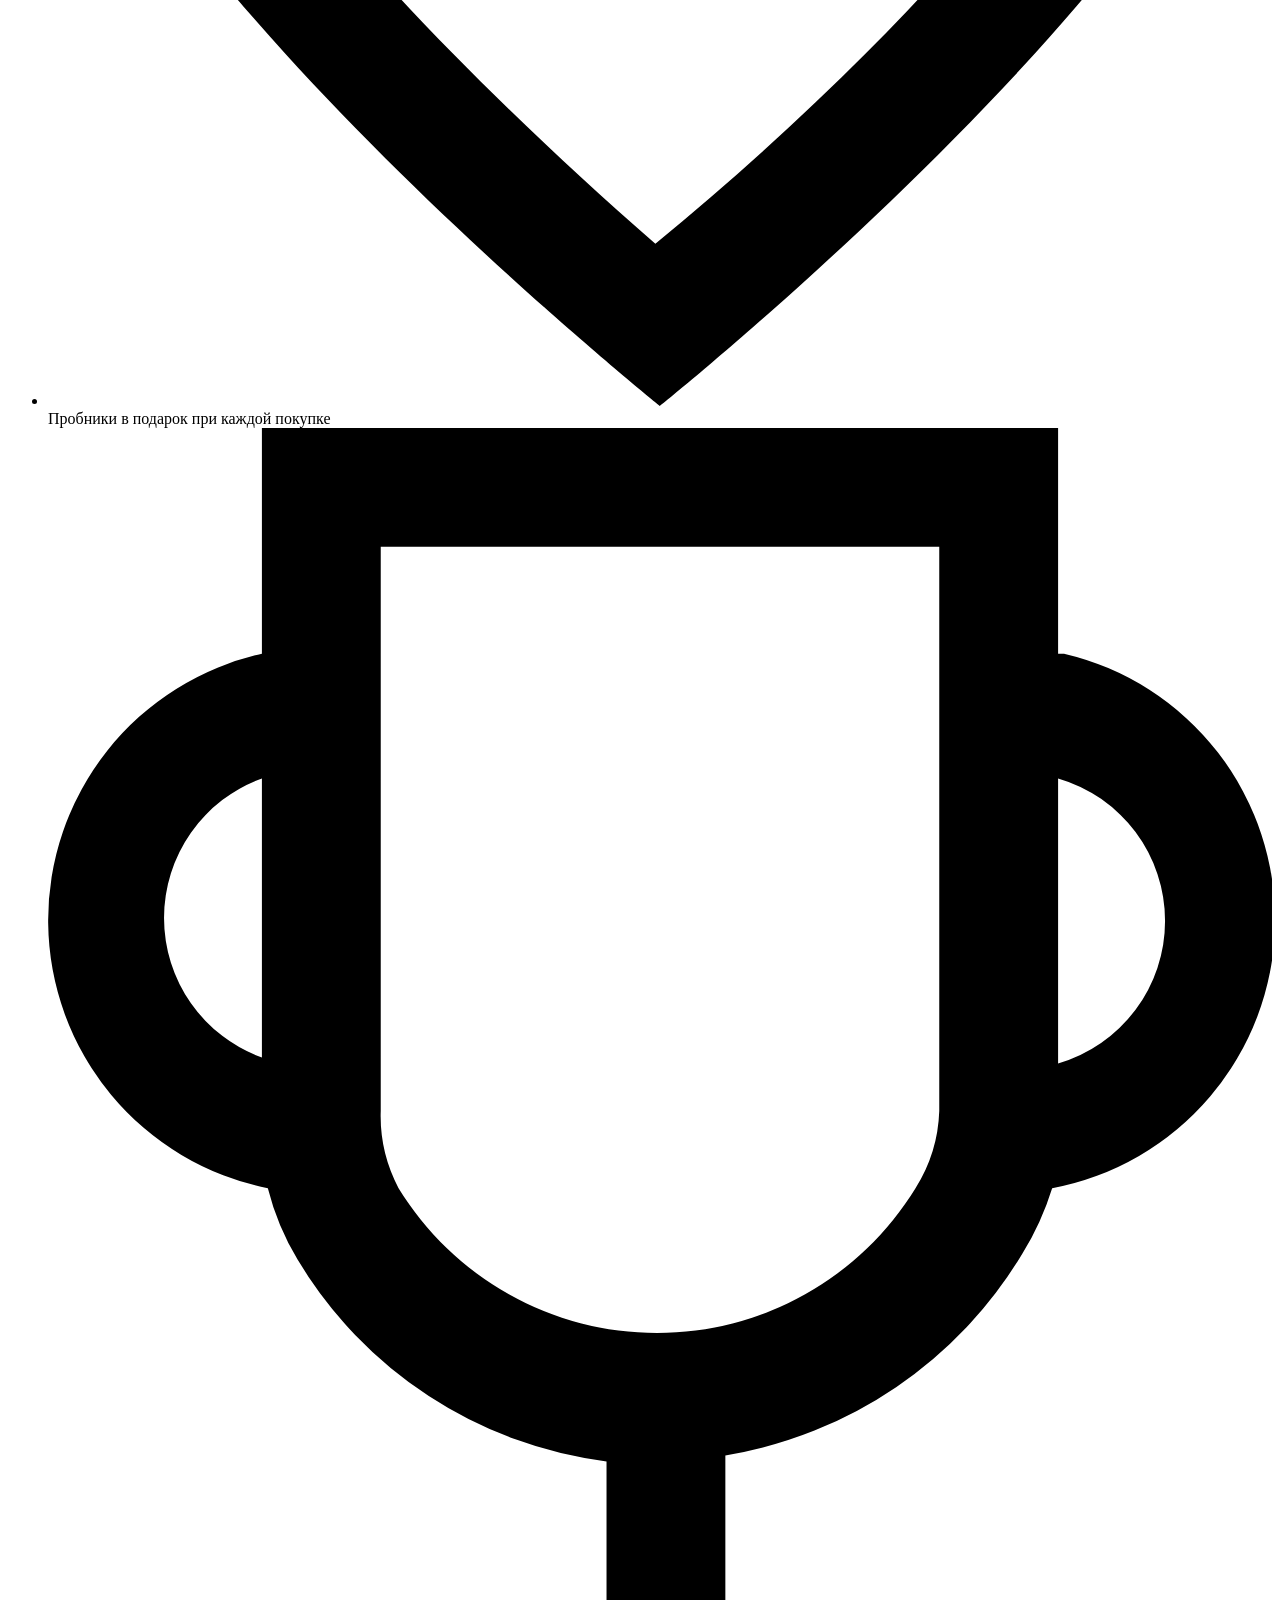
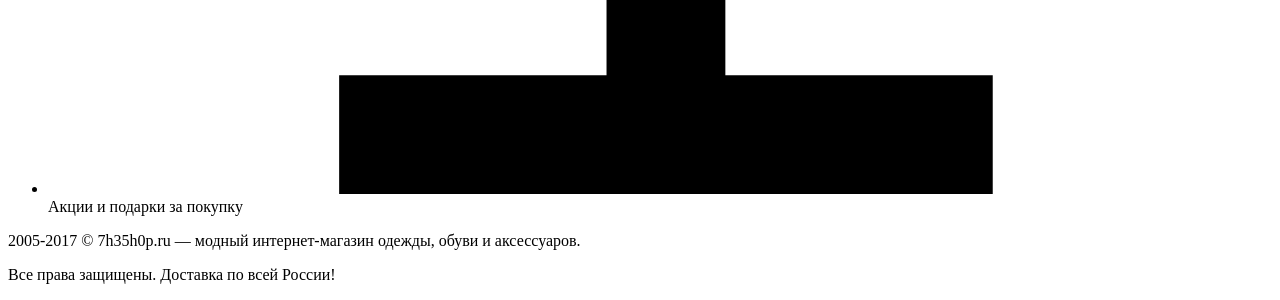
==== commit 7176c6ca: "install normalize.css" ====
--- a/src/index.html
+++ b/src/index.html
@@ -4,7 +4,7 @@
     <meta charset="UTF-8">
 
     <title>Document</title>
-    <link rel="stylesheet" href="normalize.css">
+   <!--<link rel="stylesheet" href="css/normalize.css">-->
     <link rel="stylesheet" href="css/main.css">
 
     <link href="https://fonts.googleapis.com/css?family=Roboto:300,400,700" rel="stylesheet">
